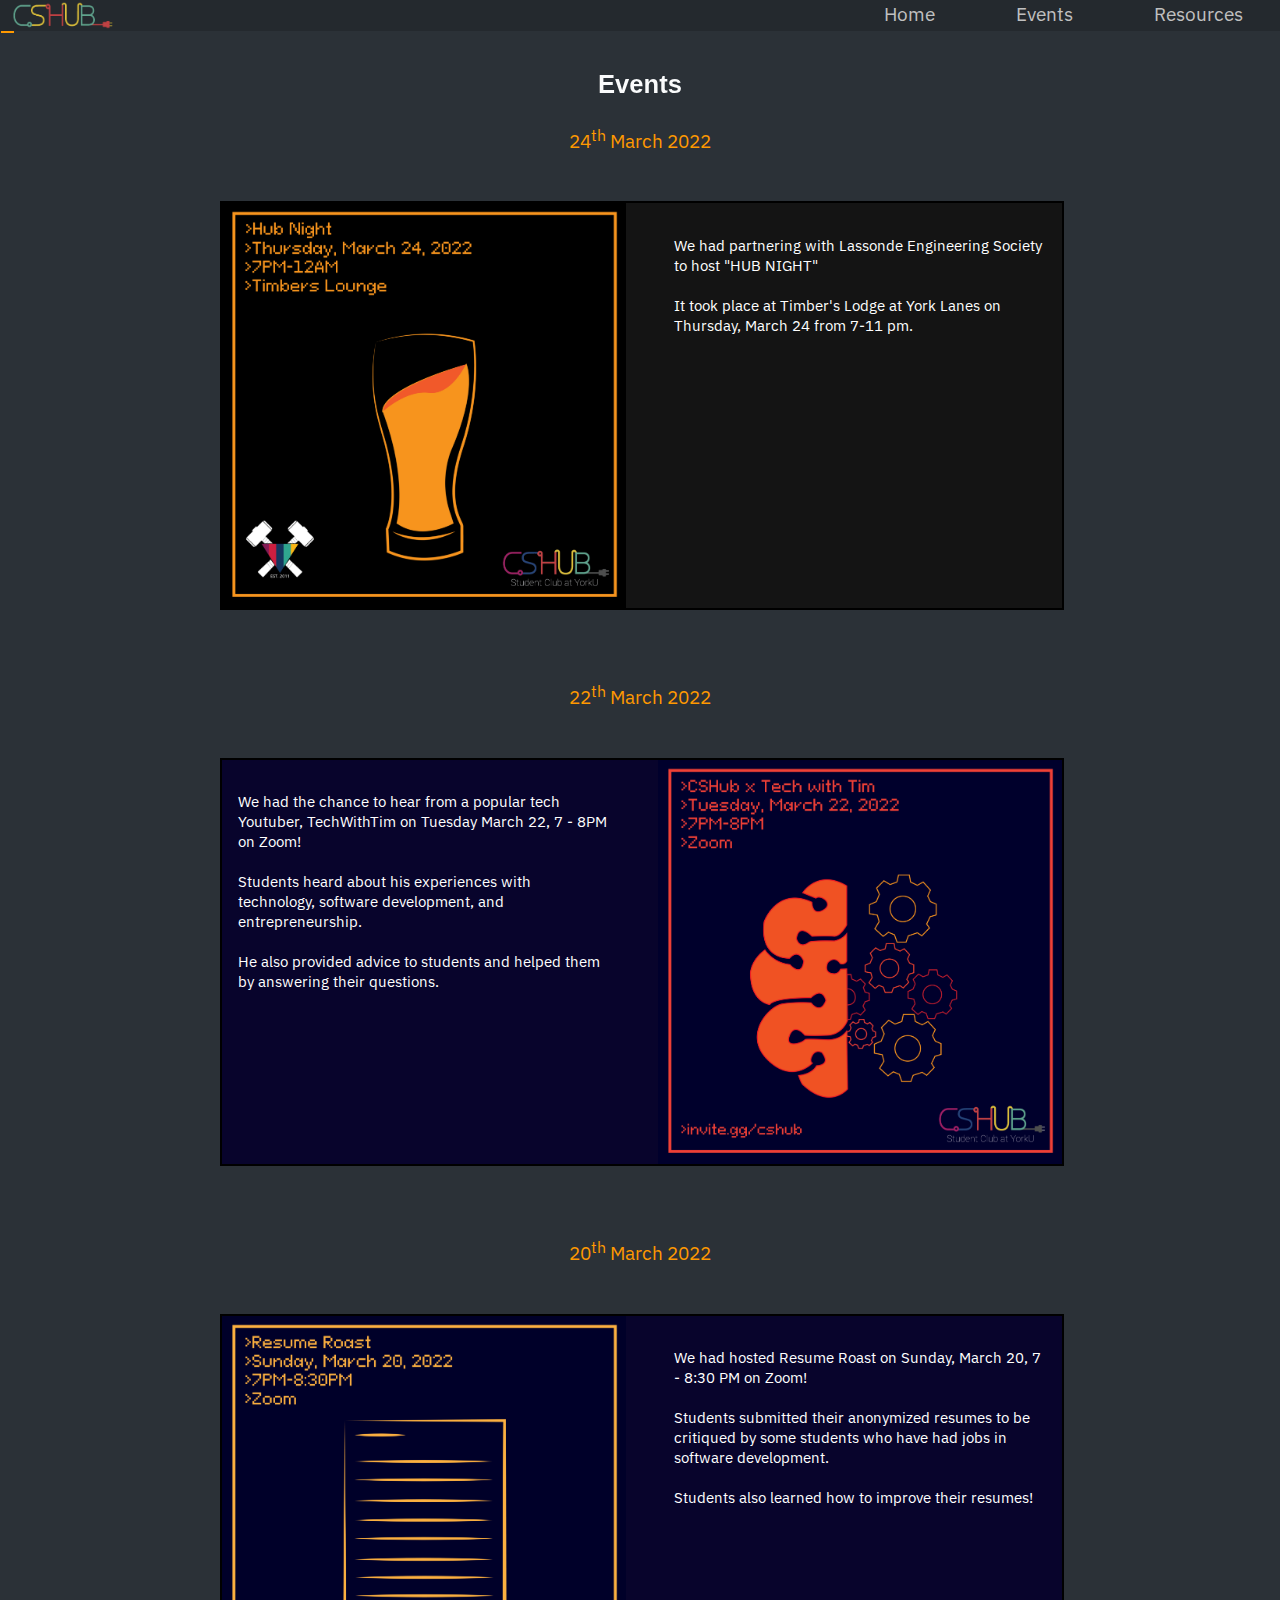
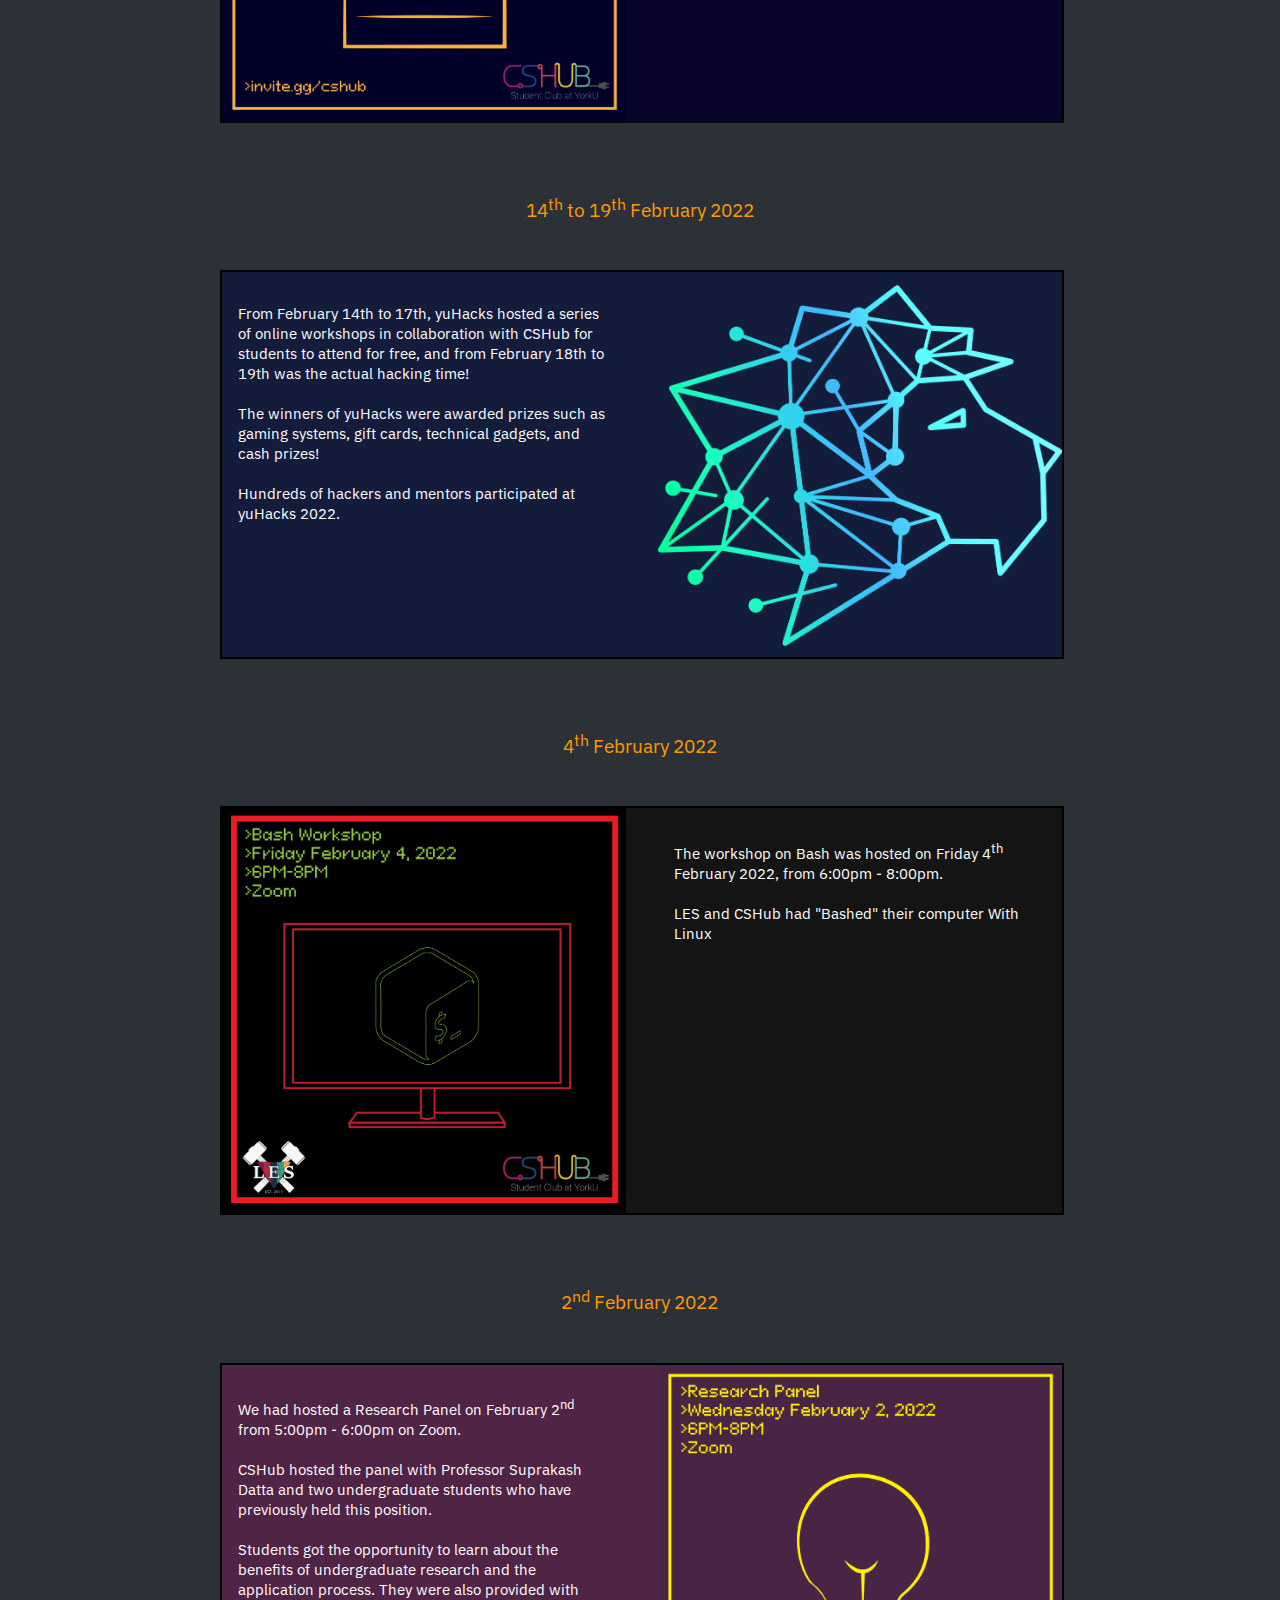
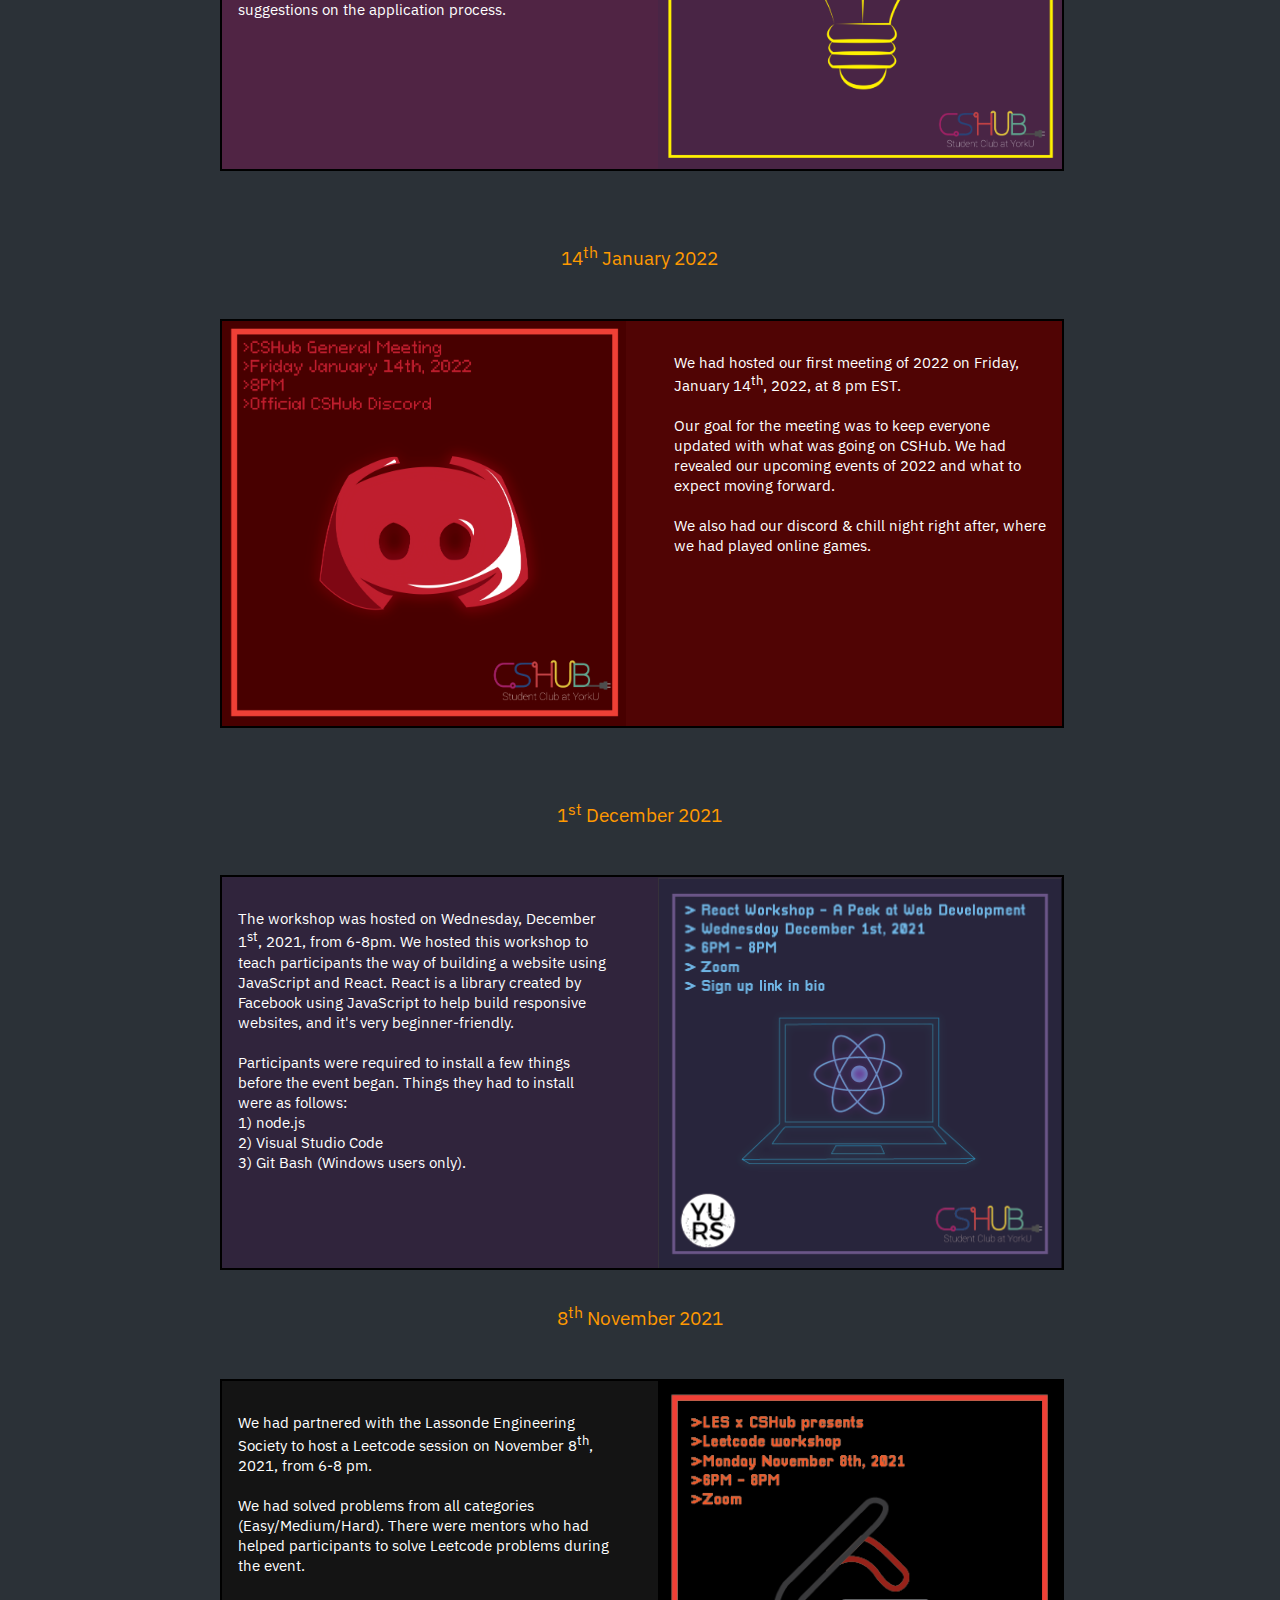
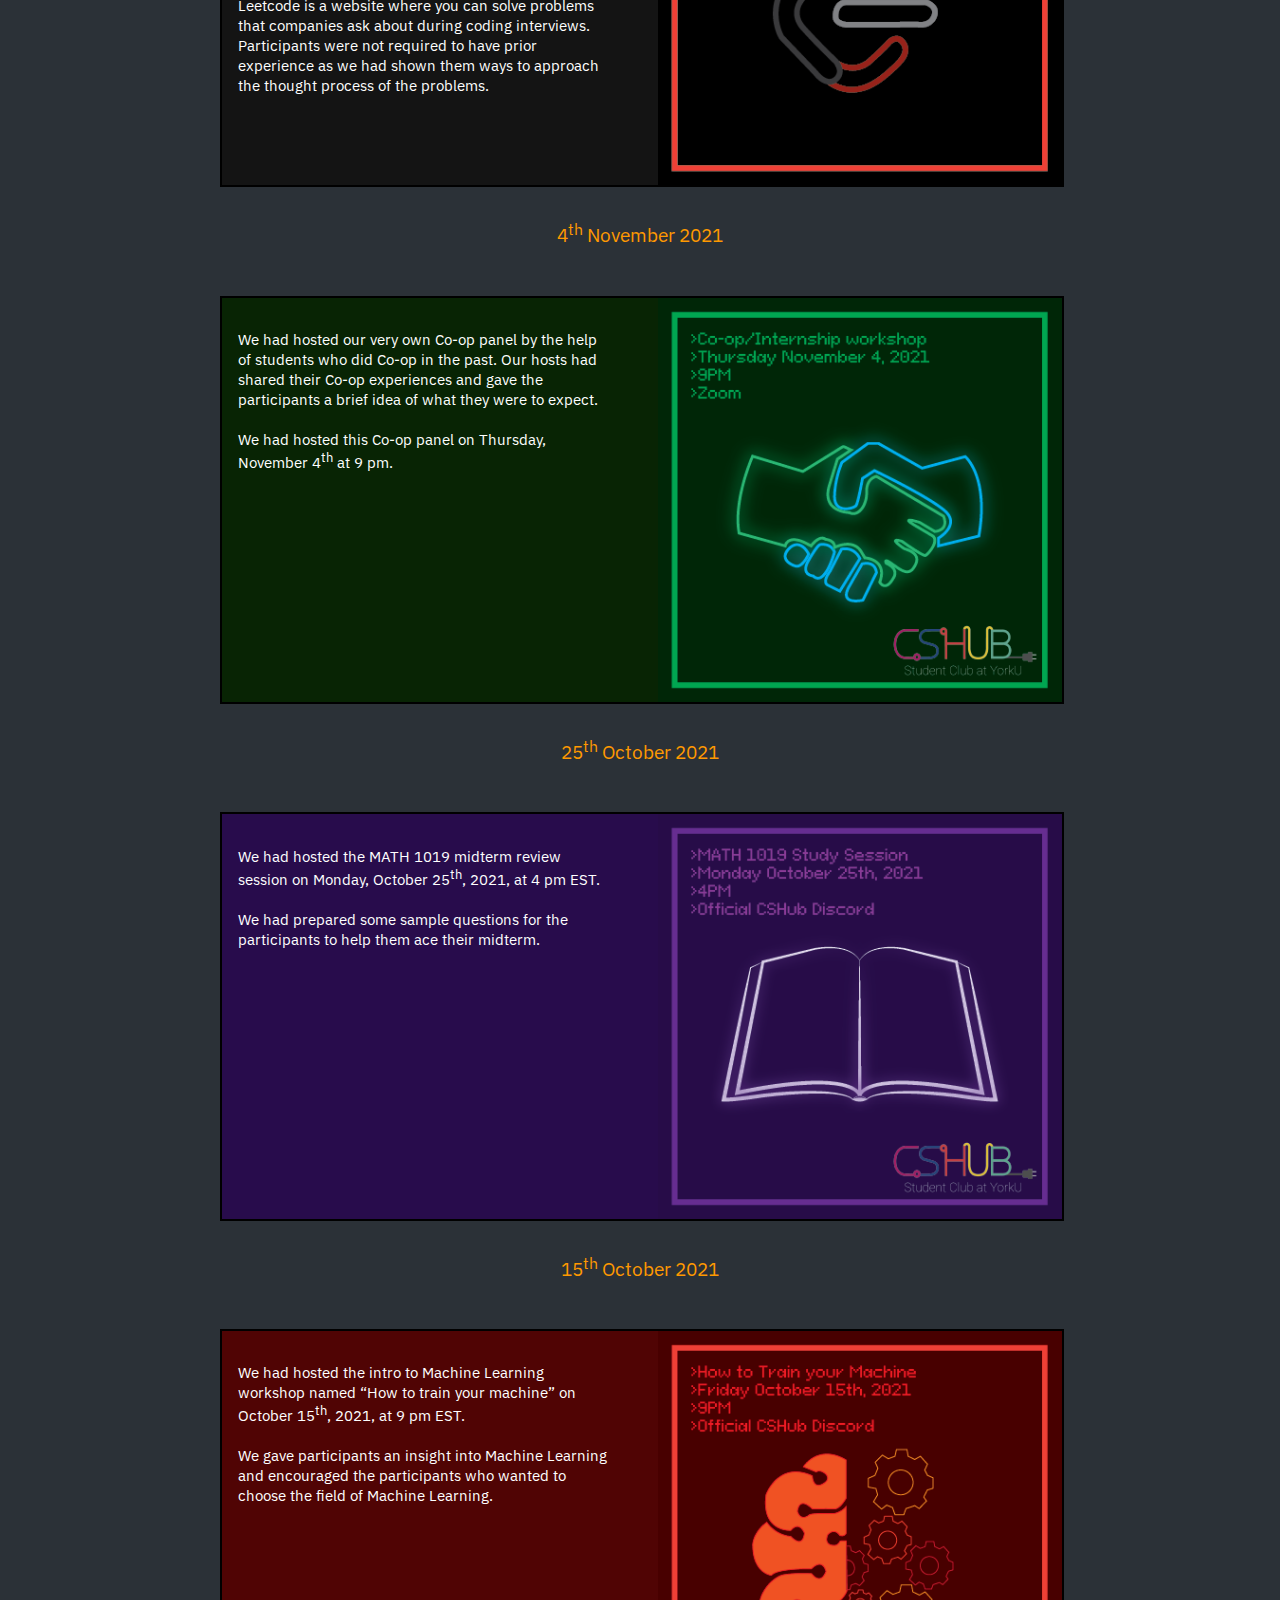
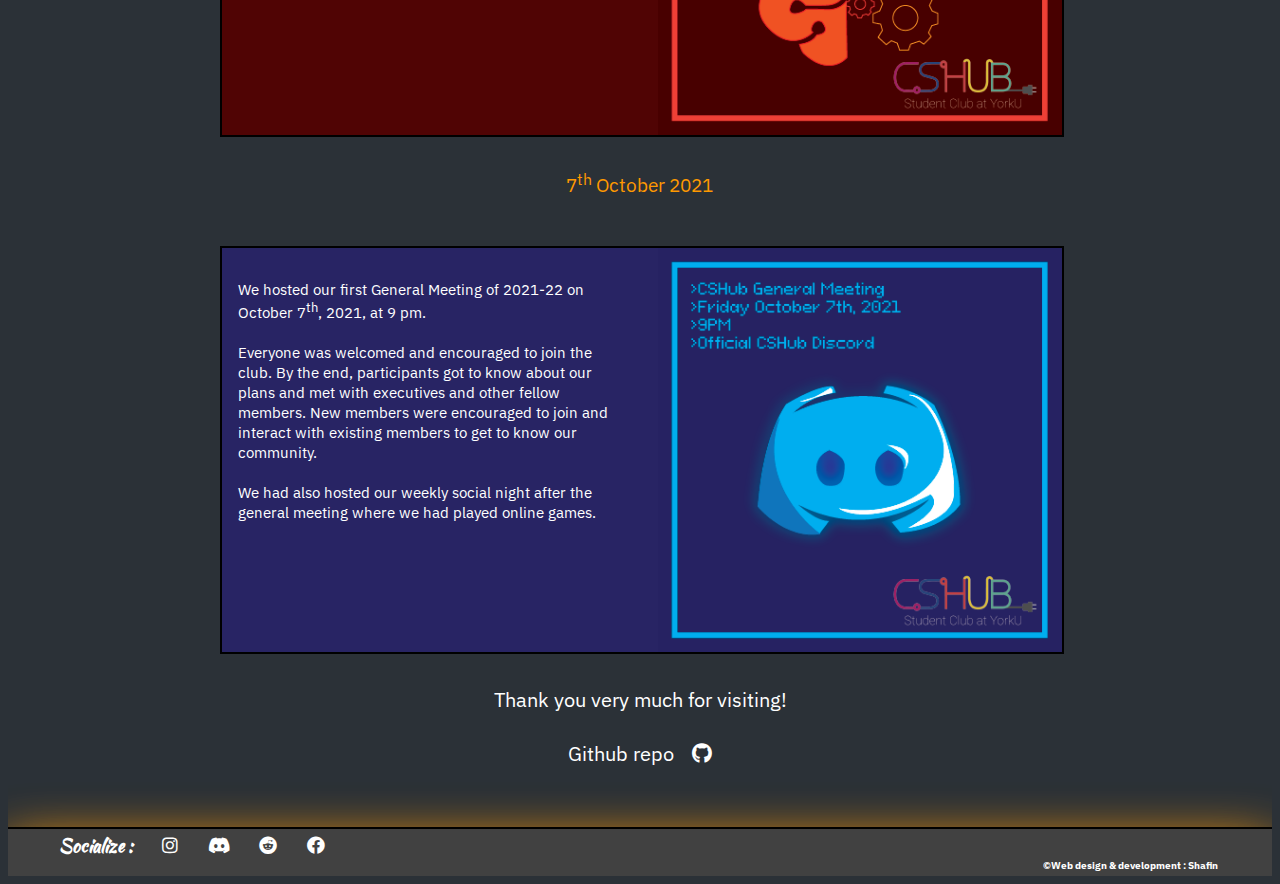
==== Events.html @ 66739ae5 "Event updates and major layout changes" ====
<!DOCTYPE html>
<html lang="en">
  <head>
    <meta charset="UTF-8" />
    <meta http-equiv="X-UA-Compatible" content="IE=edge" />
    <meta name="viewport" content="width=device-width, initial-scale=1.0" />
    <link rel="shortcut icon" type="image/x-icon" href="images/icon/favicon.ico" />
    <title>CSHub</title>

    <link
      href="https://cdnjs.cloudflare.com/ajax/libs/font-awesome/5.15.3/css/all.min.css"
      rel="stylesheet"
    />

    <link
      href="https://fonts.googleapis.com/css2?family=IBM+Plex+Sans&display=swap"
      rel="stylesheet"
    />
    <link rel="preconnect" href="https://fonts.googleapis.com" />
    <link rel="preconnect" href="https://fonts.gstatic.com" crossorigin />
    <link
      href="https://fonts.googleapis.com/css2?family=IBM+Plex+Sans&family=Kaushan+Script&display=swap"
      rel="stylesheet"
    />

    <link
    rel="stylesheet"
    type="text/css"
    href="Styles/Common.css"
    title="style"
  />
  
    <!-- <link rel="stylesheet" href="https://unpkg.com/aos@next/dist/aos.css" /> -->

  </head>
  <body>

    <!-- preloader -->
    <div class="spinner-wrapper">
      <div class="sk-chase">
        <div class="sk-chase-dot"></div>
        <div class="sk-chase-dot"></div>
        <div class="sk-chase-dot"></div>
        <div class="sk-chase-dot"></div>
        <div class="sk-chase-dot"></div>
        <div class="sk-chase-dot"></div>
      </div>
    </div>
    
    <!-- navbar -->
    <div class="navigation">

      <!-- nav logo -->
      <img
        class="Navbar__Link Navbar__Link-brand"
        src="images/icon/cshub.png"
        alt="icon"
        id="icon"
      />

      <div class="Navbar__Link Navbar__Link-toggle">
        <span id="tog"><i class="fas fa-bars"></i></span>
      </div>

      <nav class="Navbar__Items Navbar__Items--right">
        <a href="Home.html">Home</a>
        <a href="Events.html">Events</a>
        <a href="Resources.html">Resources</a>
      </nav>

      <div class="progress"></div>
    </div>

    <!-- Events -->
        <div class="container">
            <p class="contain_head"><b>Events</b></p>

            <p id="time">24<sup>th</sup> March 2022</p>

            <section class="card card-13" data-aos="fade-up-right">
              <img src="images/past/11.png" />
              <div class="details">
              <p> We had partnering with Lassonde Engineering Society to host "HUB NIGHT"</br></br>
                      
                It took place at Timber's Lodge at York Lanes on Thursday, March 24 from 7-11 pm.</br></br>
                    </p>
              </div>
          </section>
  
        </br>  

          <p id="time">22<sup>th</sup> March 2022</p>

            <section class="card card-12" data-aos="fade-up-right">
              <img src="images/past/10.png" />
              <div class="details">
              <p> We had the chance to hear from a popular tech Youtuber, TechWithTim on Tuesday March 22, 7 - 8PM on Zoom!</br></br>
                      
                Students heard about his experiences with technology, software development, and entrepreneurship. </br></br>

                He also provided advice to students and helped them by answering their questions.
                    </p>
              </div>
          </section>
  
        </br>  
          
          <p id="time">20<sup>th</sup> March 2022</p>

            <section class="card card-11" data-aos="fade-up-right">
              <img src="images/past/9.png" />
              <div class="details">
              <p>   We had hosted Resume Roast on Sunday, March 20, 7 - 8:30 PM on Zoom!</br></br>
                      
                Students submitted their anonymized resumes to be critiqued by some students who have had jobs in software development. </br></br>
                Students also learned how to improve their resumes!
                    </p>
              </div>
          </section>
  
        </br>  

            
          <p id="time">14<sup>th</sup> to 19<sup>th</sup> February 2022</p>

          <section class="card card-10" data-aos="fade-up-right">
            <img src="images/upcoming/2.png" />
            <div class="details">
            <p>
              From February 14th to 17th, yuHacks hosted a series of online workshops in collaboration with CSHub for students to attend for free, and from February 18th to 19th was the actual hacking time! </br></br>
                  
              The winners of yuHacks were awarded prizes such as gaming systems, gift cards, technical gadgets, and cash prizes! </br></br>
              
              Hundreds of hackers and mentors participated at yuHacks 2022.
                  </p>
            </div>
        </section>

      </br>

            <p id="time">4<sup>th</sup> February 2022</p>

            <section class="card card-9" data-aos="fade-up-left">
              <img src="images/upcoming/1.png" />
              <div class="details">
                <p>The workshop on Bash was hosted on Friday 4<sup>th</sup> February 2022, from 6:00pm - 8:00pm.</br></br>
                     LES and CSHub had "Bashed" their computer With Linux</br></br>
                      
                    </p>
              </div>
          </section>

        </br>

        <p id="time">2<sup>nd</sup> February 2022</p>

        <section class="card card-8" data-aos="fade-up-right">
          <img src="images/past/8.png" />
          <div class="details">
            <p>We had hosted a Research Panel on February 2<sup>nd</sup> from 5:00pm - 6:00pm on Zoom.</br> </br> 

                CSHub hosted the panel with Professor Suprakash Datta and two undergraduate students who have previously held this position.</br></br>
                
                Students got the opportunity to learn about the benefits of undergraduate research and the application process. They were also provided with suggestions on the application process.
                  
                </p>
          </div>
      </section>

    </br>

            <p id="time">14<sup>th</sup> January 2022</p>

            <section class="card card-7" data-aos="fade-up-left">
              <img src="images/past/7.png"/>
              <div class="details">
                  <p>We had hosted our first meeting of 2022 on Friday, January 14<sup>th</sup>, 2022, at 8 pm EST.</br> </br> 
                    Our goal for the meeting was to keep everyone updated with what was going on CSHub. We had revealed our upcoming events of 2022 and what to expect moving forward.</br></br> 
                    We also had our discord & chill night right after, where we had played online games.
                      </p>
              </div>
          </section>

        </br>

            <p id="time">1<sup>st</sup> December 2021</p>

            <section class="card card-6" data-aos="fade-up-right">
                <img src="images/past/6.png"/>
                <div class="details">
                    <p>The workshop was hosted on Wednesday, December 1<sup>st</sup>, 2021, from 6-8pm. We hosted this workshop to teach participants the way of building a website using JavaScript and React. React is a library created by Facebook using JavaScript to help build responsive websites, and it's very beginner-friendly.</br></br>

                      Participants were required to install a few things before the event began. Things they had to install were as follows:</br>
                        1) node.js</br>
                        2) Visual Studio Code</br>
                        3) Git Bash (Windows users only).
                        </p>
                </div>
            </section>

            <p id="time">8<sup>th</sup> November 2021</p>

        <section class="card card-5" data-aos="fade-up-left">
            <img src="images/past/5.png"/>
            <div class="details">
                <p>
                  We had partnered with the Lassonde Engineering Society to host a Leetcode session on November 8<sup>th</sup>, 2021, from 6-8 pm.</br></br>
                   We had solved problems from all categories (Easy/Medium/Hard). There were mentors who had helped participants to solve Leetcode problems during the event.</br></br>

                  Leetcode is a website where you can solve problems that companies ask about during coding interviews. Participants were not required to have prior experience as we had shown them ways to approach the thought process of the problems.
                 </p>
            </div>
        </section>

        <p id="time">4<sup>th</sup> November 2021</p>
    
        <section class="card card-4" data-aos="fade-up-right">
            <img src="images/past/4.png" />
            <div class="details">
                <p>We had hosted our very own Co-op panel by the help of students who did Co-op in the past. Our hosts had shared their Co-op experiences and gave the participants a brief idea of what they were to expect.</br></br>

                  We had hosted this Co-op panel on Thursday, November 4<sup>th</sup> at 9 pm.
                    
                  </p>
            </div>
        </section>

        <p id="time">25<sup>th</sup> October 2021</p>
    
        <section class="card card-3" data-aos="fade-up-left">
            <img src="images/past/3.png" />
            <div class="details">
                <p>We had hosted the MATH 1019 midterm review session on Monday, October 25<sup>th</sup>, 2021, at 4 pm EST.</br></br>
                  We had prepared some sample questions for the participants to help them ace their midterm.
                 </p>
            </div>
        </section>

        <p id="time">15<sup>th</sup> October 2021</p>
    
        <section class="card card-2" data-aos="fade-up-right">
            <img src="images/past/2.png" />
            <div class="details">
                <p>We had hosted the intro to Machine Learning workshop named “How to train your machine” on October 15<sup>th</sup>, 2021, at 9 pm EST.</br></br>

                  We gave participants an insight into Machine Learning and encouraged the participants who wanted to choose the field of Machine Learning.
                 </p>
            </div>
        </section>

        <p id="time">7<sup>th</sup> October 2021</p>

        <section class="card card-1" data-aos="fade-up-left">
          <img src="images/past/1.png" />
            <div class="details">
                <p> We hosted our first General Meeting of 2021-22 on October 7<sup>th</sup>, 2021, at 9 pm. </br></br>

                  Everyone was welcomed and encouraged to join the club. By the end, participants got to know about our plans and met with executives and other fellow members. New members were encouraged to join and interact with existing members to get to know our community.</br></br>
                    
                  We had also hosted our weekly social night after the general meeting where we had played online games.
                    
                 </p>
            </div>
        </section>
      </div>

  <p class="end">Thank you very much for visiting!</br></br>
    Github repo <a href="https://github.com/ShafinMahmudCS/redesignedCSHub"> <span id="git"> <i class="fab fa-github"> </i> </span> </a>
  </p>
</br></br>
</div>

    <footer>
      <ul>
        <li><b>Socialize :</b></li>
        <li>
          <a href="https://instagram.com/cshub_york?utm_medium=copy_link"
            ><span id="insta"><i class="fab fa-instagram"></i></span
          ></a>
        </li>
        <li>
          <a href="https://invite.gg/cshub"
            ><span id="discord"><i class="fab fa-discord"></i></span
          ></a>
        </li>
        <li>
          <a href="https://www.reddit.com/user/YorkCSHub/"
            ><span id="reddit"><i class="fab fa-reddit"></i></span
          ></a>
        </li>
        <li>
          <a href="https://www.facebook.com/thecshub/"
            ><span id="facebook"><i class="fab fa-facebook"></i></span
          ></a>
        </li>
        <br />
        <li id="dsn"><b>&copy;Web design & development : Shafin</b></li>
      </ul>
    </footer>

    <script src="https://ajax.googleapis.com/ajax/libs/jquery/3.5.1/jquery.min.js"></script>

    <script src="Script/Common.js"></script>

  </body>
</html>
---- Styles/Common.css ----
/*Body design and animations*/
body {
  background: #2b3137;
  font-family: "IBM Plex Sans", sans-serif;
  justify-content: center;
  margin-top: 3.5%;
  background-size: 200%;
  scrollbar-width: none;
  overflow: scroll;
  overflow-x: hidden;
}

/* hr */
.separate {
  border-top: 2px solid #ff9900;
}

/*default p*/
p {
  color: #c0c0c0;
  font-size: 1.5vw;
}

/*Removed Scrollbar*/
body::-webkit-scrollbar {
  display: none;
}

html {
  overflow: scroll;
}

/*Pre-loader*/
.sk-chase {
  width: 40px;
  height: 40px;
  position: absolute;
  top: 48%;
  left: 48%;
  animation: sk-chase 2.5s infinite linear both;
}

.sk-chase-dot {
  width: 100%;
  height: 100%;
  position: absolute;
  left: 0;
  top: 0;
  animation: sk-chase-dot 2s infinite ease-in-out both;
}

.sk-chase-dot:before {
  content: "";
  display: block;
  width: 25%;
  height: 25%;
  background-color: #fff;
  border-radius: 100%;
  animation: sk-chase-dot-before 2s infinite ease-in-out both;
}

.sk-chase-dot:nth-child(1) {
  animation-delay: -1.1s;
}
.sk-chase-dot:nth-child(2) {
  animation-delay: -1s;
}
.sk-chase-dot:nth-child(3) {
  animation-delay: -0.9s;
}
.sk-chase-dot:nth-child(4) {
  animation-delay: -0.8s;
}
.sk-chase-dot:nth-child(5) {
  animation-delay: -0.7s;
}
.sk-chase-dot:nth-child(6) {
  animation-delay: -0.6s;
}
.sk-chase-dot:nth-child(1):before {
  animation-delay: -1.1s;
}
.sk-chase-dot:nth-child(2):before {
  animation-delay: -1s;
}
.sk-chase-dot:nth-child(3):before {
  animation-delay: -0.9s;
}
.sk-chase-dot:nth-child(4):before {
  animation-delay: -0.8s;
}
.sk-chase-dot:nth-child(5):before {
  animation-delay: -0.7s;
}
.sk-chase-dot:nth-child(6):before {
  animation-delay: -0.6s;
}

@keyframes sk-chase {
  100% {
    transform: rotate(360deg);
  }
}

@keyframes sk-chase-dot {
  80%,
  100% {
    transform: rotate(360deg);
  }
}

@keyframes sk-chase-dot-before {
  50% {
    transform: scale(0.4);
  }
  100%,
  0% {
    transform: scale(1);
  }
}

.spinner-wrapper {
  position: fixed;
  top: 0;
  left: 0;
  right: 0;
  bottom: 0;
  background-color: #2b3137;
  z-index: 999999;
}

/*navigation*/

.navigation {
  background: #24292e;
  position: fixed;
  left: 0;
  top: 0;
  width: 100%;
  padding: 0.1% 0.1% 0.1% 0.1%;
  text-align: right;
  overflow: hidden;
  z-index: 1;
}

#icon {
  width: 8%;
  height: 8%;
  padding-left: 10px;
  float: left;
  margin: 0 auto;
}

.Navbar__Link-toggle {
  display: none;
}

#tog {
  font-size: 3vw;
  color: white;
}

.navigation a:hover {
  text-decoration: none;
  background: rgba(255, 255, 255, 0.849);
  color: rgb(0, 0, 0);
}

/*Used in JavaScript to change Navbar during auto scroll*/

.scroll {
  background-color: rgba(255, 255, 255, 0.849);
  color: rgb(0, 0, 0);
  position: fixed;
  left: 0;
  top: 0;
  width: 100%;
  padding: 0.1% 0.1% 0.1% 0.1%;
  text-align: right;
  z-index: 1;
  overflow: hidden;
}

.navigation a,
.scroll a {
  padding: 3% 3%;
  text-align: left;
  text-decoration: none;
  font-size: 1.5vw;
}

.navigation a {
  color: #c0c0c0;
}

.scroll a {
  color: #414141;
}

.navigation a:hover {
  text-decoration: none;
  background: #414141;
  color: #ffffff;
}

.progress {
  position: fixed;
  top: 50;
  height: 0.3%;
  background-color: #ff9900;
  transition: all linear 0.1s;
  min-width: 1%;
  z-index: 1;
  margin-top: 0.35%;
}

#mainContainer1,
#mainContainer2 {
  margin-left: 9%;
  margin-right: 9%;
}

/* gif */
#gif {
  display: flex;
  flex-direction: row;
  align-items: center;
  justify-content: space-evenly;
}

#gif :nth-child(1) {
  width: 20%;
}

#gif :nth-child(2) {
  width: 27%;
}

#gif :nth-child(3) {
  width: 35%;
}

/*EAT SLEEP CODE*/

@import url("https://fonts.googleapis.com/css?family=Raleway:900&display=swap");

#container {
  filter: url(#threshold) blur(0.6px);
  margin-top: 2.5%;
  margin-bottom: 5%;
}

#text1,
#text2 {
  position: absolute;
  width: 100%;
  display: block;
  font-family: "Raleway", sans-serif;
  font-size: 2vw;
  color: #ff9900;
  text-align: center;

  user-select: none;
}

svg {
  display: none;
}

/* mainHeader */
.mainHeader {
  display: flex;
  flex-direction: row;
  justify-content: center;
  align-items: center;
}

.mainHeader div:nth-child(2) {
  width: 180%;
}

#headingLogo {
  width: 70%;
  height: 70%;
  display: flex;
  padding: 0%;
  margin: 0%;
}

/*quotes*/
.quote {
  color: #c0c0c0;
  font-style: italic;
  padding-left: 2%;
}

/* Other information */
#info {
  border-radius: 2%;
  border-top: 3px solid #ff9900;
  margin: 10px 100px 10px 100px;
  display: flex;
  justify-content: center;
}

#about {
  display: flex;
  box-sizing: border-box;
  margin-left: 5%;
}

.content {
  color: #c0c0c0;
  margin-right: 5%;
  margin-top: 2%;
}

.contain_head {
  text-align: center;
  font-size: 2vw;
  background: #fafbfc;
  -webkit-background-clip: text;
  -webkit-text-fill-color: transparent;
  font-family: "Poppins", sans-serif;
}

#aside {
  display: flex;
  flex-direction: column;
}

#aboutImg {
  width: 90%;
  height: 36.5%;
  margin-top: 15%;
}

figcaption {
  font-size: 1.5vw;
  margin-left: 8%;
  color: white;
}

.contact {
  width: 90%;
  background: #414141;
  border-radius: 30px;
  margin-top: 10%;
}

.contact p {
  padding: 3% 3% 3% 7%;
}

.execContent {
  text-align: center;
  padding-bottom: 5%;
}

.mySlides img {
  width: 60%;
  height: 60%;
  margin-bottom: 3.1%;
}

#discordInvite {
  display: flex;
  background-color: #414141;
  padding: 0.1%;
  border: 2px solid #414141;
  border-radius: 40px;
  justify-content: space-evenly;
  margin: 30px 130px 30px 130px;
  align-items: center;
}

#highlight {
  color: white;
  text-decoration: none;
}

#discordHi {
  width: 6%;
}

#discordLogo {
  width: 7%;
}

/* Fading animation */
.fade {
  animation-name: fade;
  animation-duration: 1.2s;
}

@keyframes fade {
  from {
    opacity: 0.8;
  }
  to {
    opacity: 1;
  }
}

/*slideshow buttons*/

.slidebutton {
  text-align: center;
}

.left,
.right {
  position: inherit;
  font-size: 200%;
  color: rgb(255, 255, 255);
  background-color: rgb(106, 106, 107);
  box-shadow: 3px 3px 3px 3px #222121c9;
}

.left {
  margin-right: 10%;
}

.right {
  margin-left: 10%;
}

.left:hover {
  color: rgb(101, 172, 172);
}

.right:hover {
  color: rgb(101, 172, 172);
}

.next {
  display: flex;
  align-items: center;
  justify-content: center;
}

.next img {
  width: 60%;
  height: 60%;
}

/*container*/

.container {
  max-width: 70%;
  margin: 0 auto;
  padding: 0 1rem;
}

#time {
  text-align: center;
  color: #ff9900;
}

/*card*/

.card {
  display: grid;
  grid-template-columns: repeat(2, 1fr);
  grid-gap: 2rem;
  background: #ffffff;
  margin-top: 3rem;
  margin-bottom: 2rem;
  border: 2px solid #000;
  height: 25%;
  width: 95%;
  margin-left: 2.5%;
  margin-right: 2.5%;
}

.card p {
  color: white;
}

.card-13 {
  background-color: rgb(20, 20, 20);
}

.card-12 {
  background-color: #08042c;
}

.card-11 {
  background-color: #08042c;
}

.card-10 {
  background-color: #141c3c;
}

.card-9 {
  background-color: rgb(20, 20, 20);
}

.card-8 {
  background-color: #502444;
}

.card-7 {
  background-color: #500404;
}

.card-6 {
  background-color: #30243c;
}

.card-5 {
  background-color: rgb(20, 20, 20);
}

.card-4 {
  background-color: #082404;
}

.card-3 {
  background-color: #280c4c;
}

.card-2 {
  background-color: #500404;
}

.card-1 {
  background-color: #282464;
}

.card img {
  width: 100%;
  height: 100%;
}

.card > div {
  padding: 1rem;
}

.card:nth-child(even) img {
  order: 2;
}

.details {
  margin-bottom: 2.5%;
}

.details p {
  font-size: 1.2vw;
}

#resource {
  width: 100%;
}

.title {
  text-align: center;
  color: #ff9900;
}

.titleLink {
  text-decoration: none;
  color: #ff9900;
}

.resourcePara {
  text-align: center;
}

.resourceLink {
  text-decoration: none;
  color: white;
}

.text {
  color: #c0c0c0;
  text-align: center;
}

#w3schools {
  text-decoration: none;
  color: #005f3b;
  background-color: #c0c0c0;
  border-radius: 10px;
  padding: 0.4%;
}

#codingBat {
  text-decoration: none;
  color: #7a208c;
  background-color: #c0c0c0;
  border-radius: 10px;
  padding: 0.4%;
}

#speechify {
  text-decoration: none;
  color: #2434fc;
  background-color: #c0c0c0;
  border-radius: 10px;
  padding: 0.4%;
}

.end {
  font-size: 1.6vw;
  color: white;
  text-align: center;
}

/*footer*/

footer {
  background: #414141;
  font-family: "Kaushan Script", cursive;
  color: #ffffff;
  border-top: 2px solid black;
  width: 100%;
  box-shadow: 0 25px 58px #ff9900, 0 25px 55px #ff9900;
}

ul {
  margin: 0 auto;
  padding: 0.3% 0.3% 1.3% 0%;
  margin-left: 3%;
  margin-right: 3%;
}

li {
  display: inline-block;
  list-style: none;
  font-size: 1.4vw;
  padding-left: 1vw;
  padding-right: 1vw;
}

#dsn {
  font-size: 0.8vw;
  float: right;
  font-family: "IBM Plex Sans", sans-serif;
}

/*Social media*/

footer i:hover {
  transform: scale(1.4);
}

#facebook,
#reddit,
#discord,
#insta,
#git {
  color: #ffffff;
}

#git {
  padding-left: 1%;
}

#git i:hover {
  transform: scale(1.4);
}
/*Responsive*/

@media screen and (max-width: 708px) {
  body {
    margin-top: 9%;
  }

  /* navigation */
  .navigation,
  .scroll {
    background: #24292e;
  }

  #tog {
    font-size: 5vw;
  }

  #icon {
    width: 28%;
    height: 28%;
  }

  .Navbar__Items {
    flex-direction: column;
    display: none;
  }

  .Navbar__ToggleShow {
    display: flex;
  }

  .Navbar__Link-toggle {
    margin-right: 3%;
    display: initial;
    cursor: pointer;
  }

  .navigation a,
  .scroll a {
    font-size: 3vw;
    padding: 1% 3% 3% 15%;
  }

  .navigation a:hover {
    color: white;
    background: #24292e;
    margin-right: 55%;
  }

  .scroll a:hover {
    color: white;
    background: #24292e;
  }

  .progress {
    height: 0.25%;
    margin-top: 0.55%;
  }

  #mainContainer1,
  #mainContainer2 {
    margin-left: 1%;
    margin-right: 1%;
  }

  /* gif */
  #gif {
    flex-wrap: wrap;
  }

  #gif :nth-child(1) {
    width: 36.5%;
    margin-top: 3%;
  }
  #gif :nth-child(2) {
    width: 50%;
    margin-top: 3%;
  }

  #gif :nth-child(3) {
    width: 85%;
    margin-top: 3%;
  }

  /*EAT SLEEP*/
  #container {
    margin-top: 3%;
    margin-bottom: 7%;
  }

  #container span {
    font-size: 4.5vw;
  }

  /*MainHeader*/
  #headingLogo {
    width: 90%;
  }

  figcaption {
    font-size: 2.5vw;
    margin-left: 10%;
  }

  .quote {
    width: 100%;
    margin-right: 3%;
  }

  /*Other informations*/
  #info {
    margin: 10px;
  }

  #discordInvite {
    margin: 10px;
    border-radius: 20px;
  }

  #discordHi {
    width: 15%;
  }

  #discordLogo {
    width: 17%;
  }

  /*about*/
  #about {
    flex-direction: column;
  }

  #aboutImg {
    display: none;
  }

  .contact {
    margin-top: 4%;
    margin-bottom: 4%;
    background-color: #414141;
    box-shadow: none;
    border: none;
  }

  .contact p {
    color: #c0c0c0;
  }

  /*execs*/
  .mySlides img,
  .next img {
    width: 100%;
    height: 100%;
  }

  .left,
  .right {
    font-size: 100%;
  }

  /*Events*/

  .container {
    margin: 0 auto;
    padding: 0 auto;
    max-width: 500px;
    font-size: 3vw;
  }

  .card {
    display: block;
    width: 90%;
    margin-left: 5%;
    margin-right: 5%;
    height: 70%;
  }

  .card img {
    width: 100%;
    height: 100%;
  }

  .contain_head {
    font-size: 6vw;
  }

  p,
  .details p {
    font-size: 3.5vw;
  }

  /*footer*/
  ul {
    padding: 0.5% 0.5% 4% 0.5%;
  }

  li {
    font-size: 4vw;
  }

  #dsn {
    font-size: 2vw;
  }

  footer {
    background: #414141;
    border-top: 1px solid black;
    margin: 0;
    padding: 0;
  }

  .end {
    font-size: 3vw;
  }
}

@media screen and (max-width: 300px) {
  body {
    margin-top: 9%;
  }

  p {
    font-size: 4.4vw;
  }
}
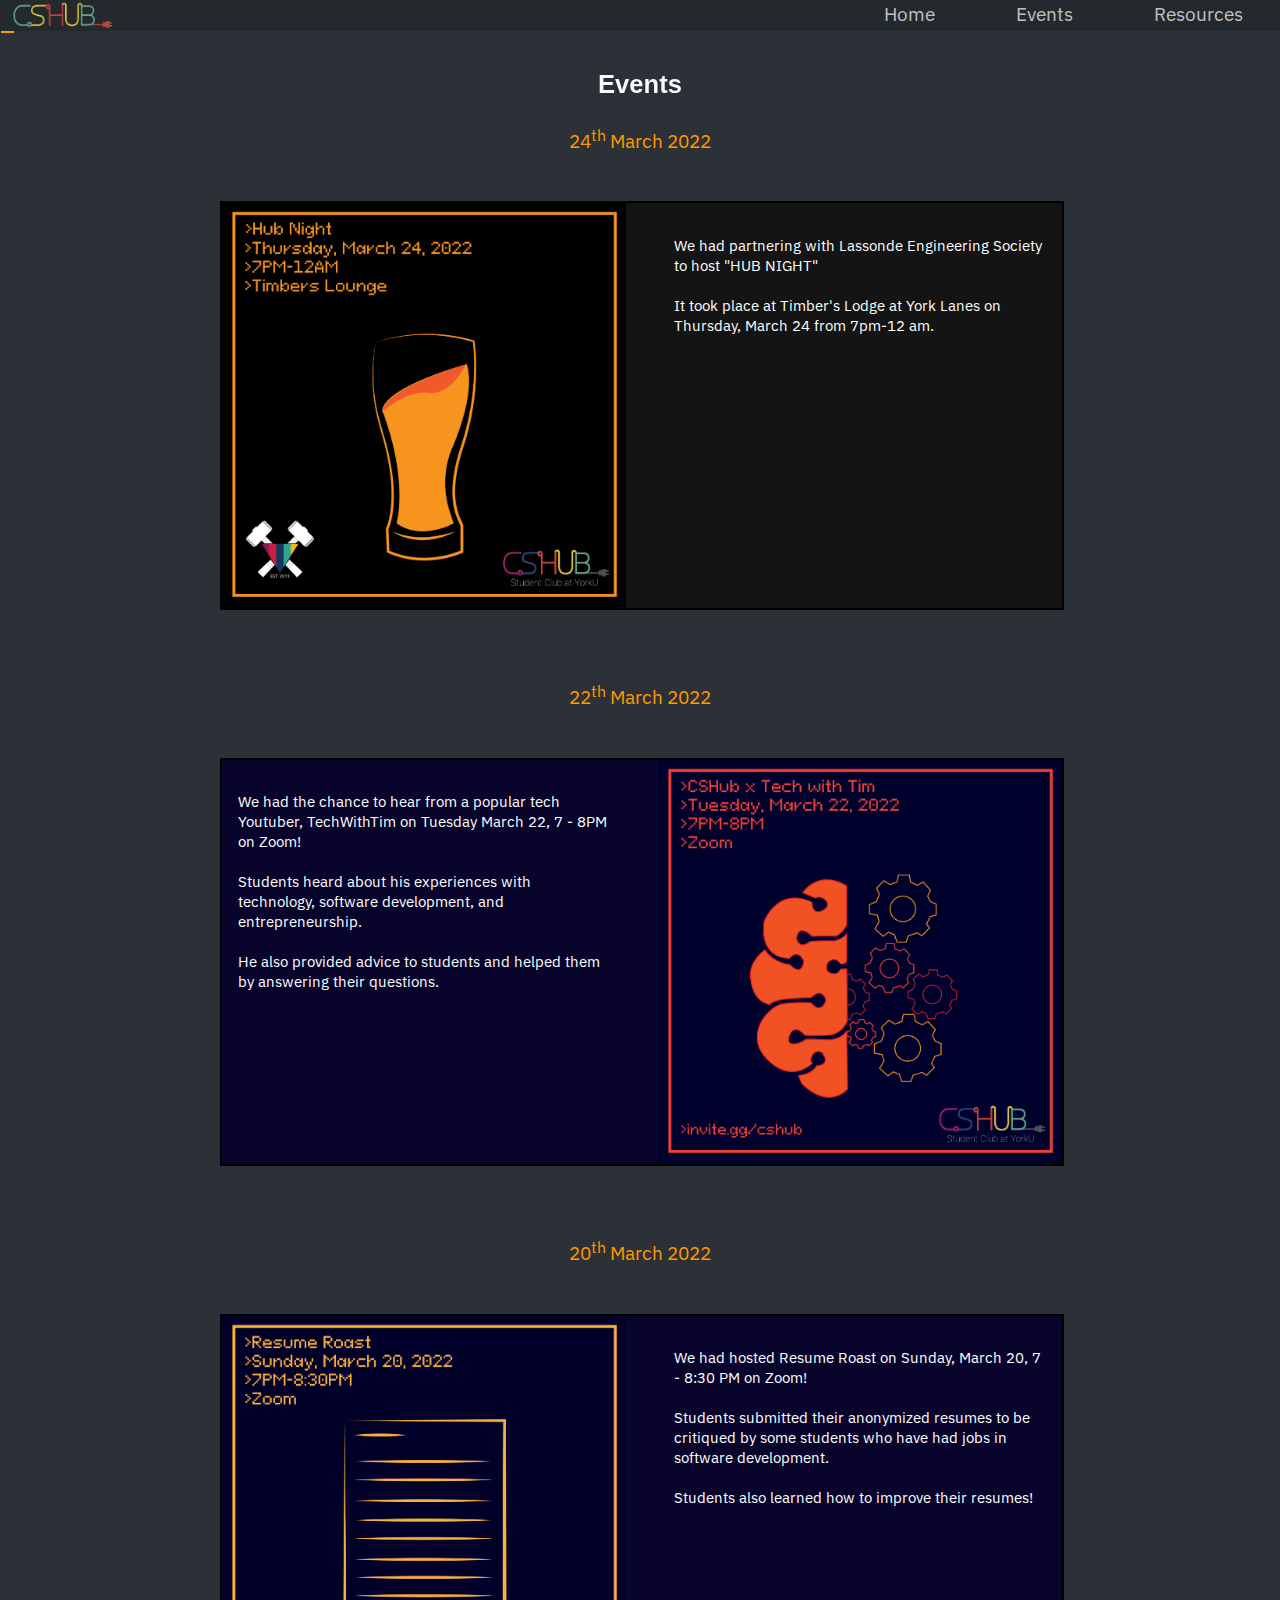
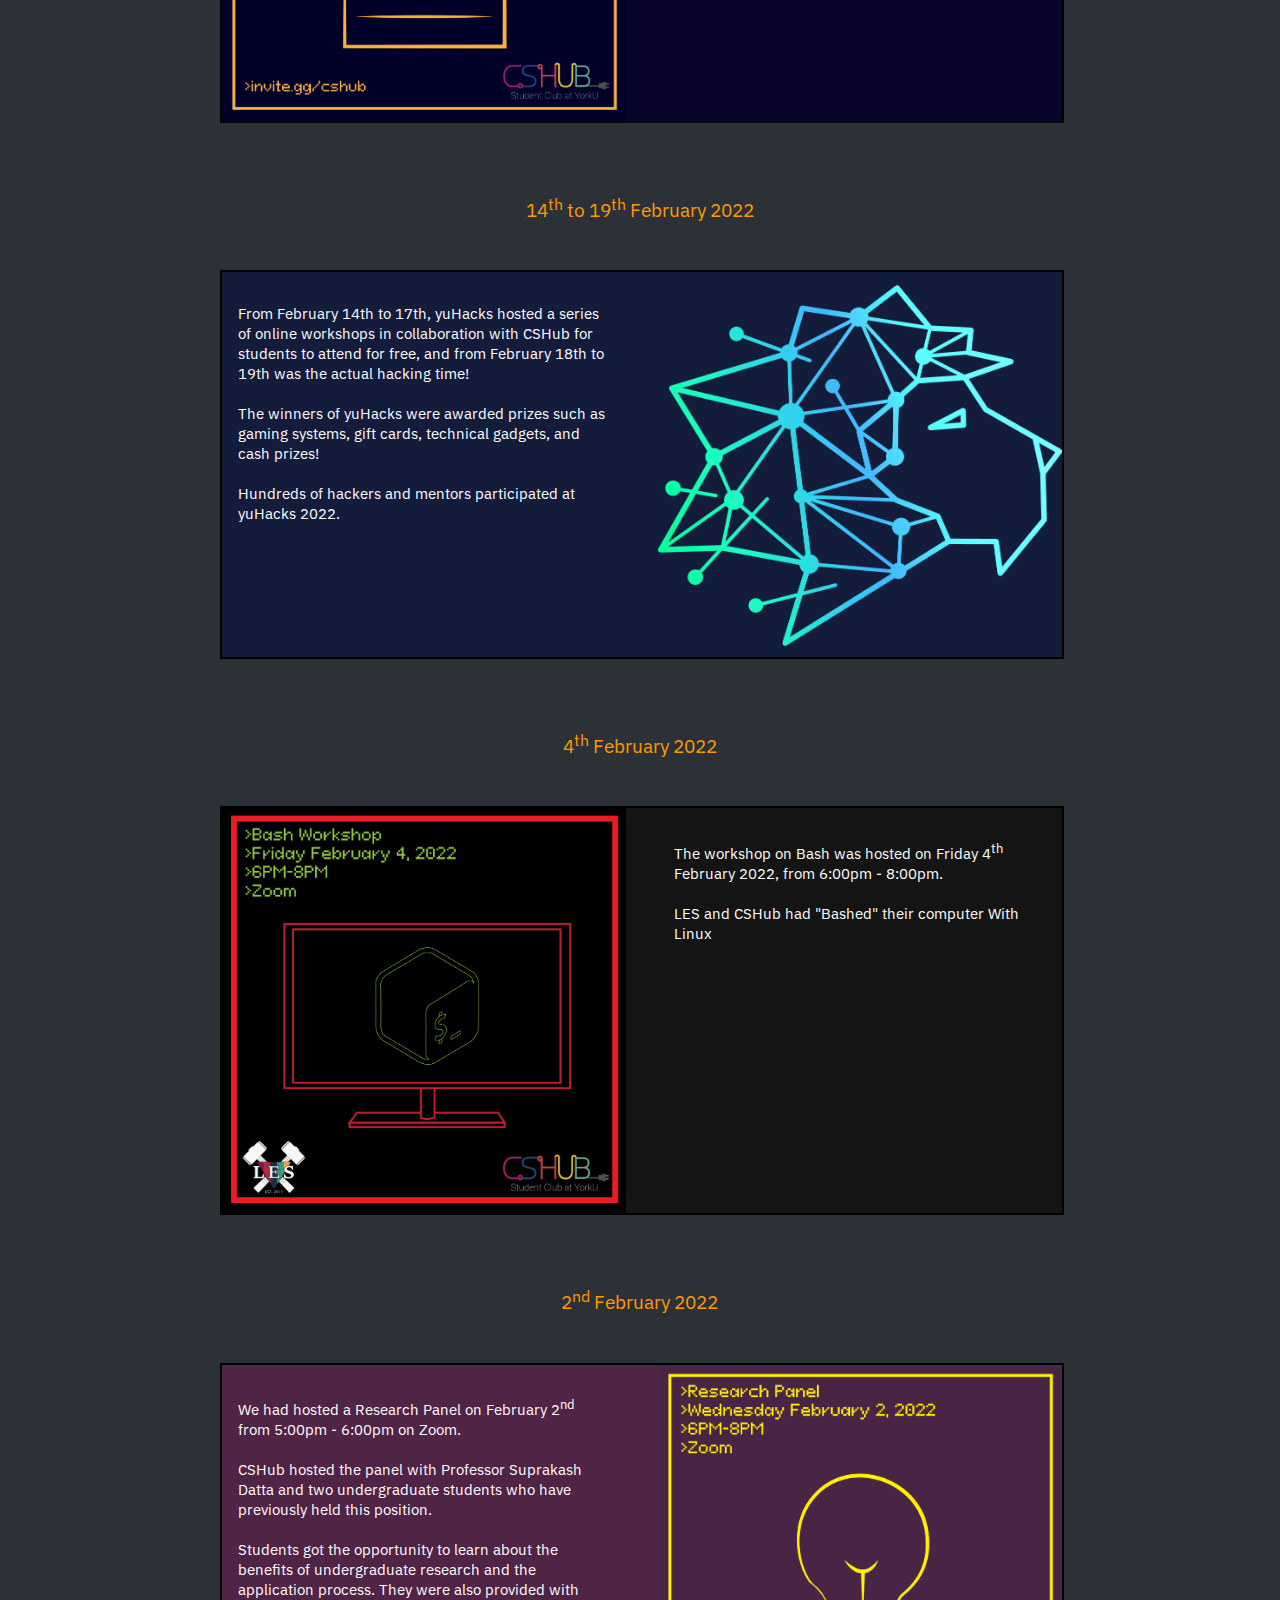
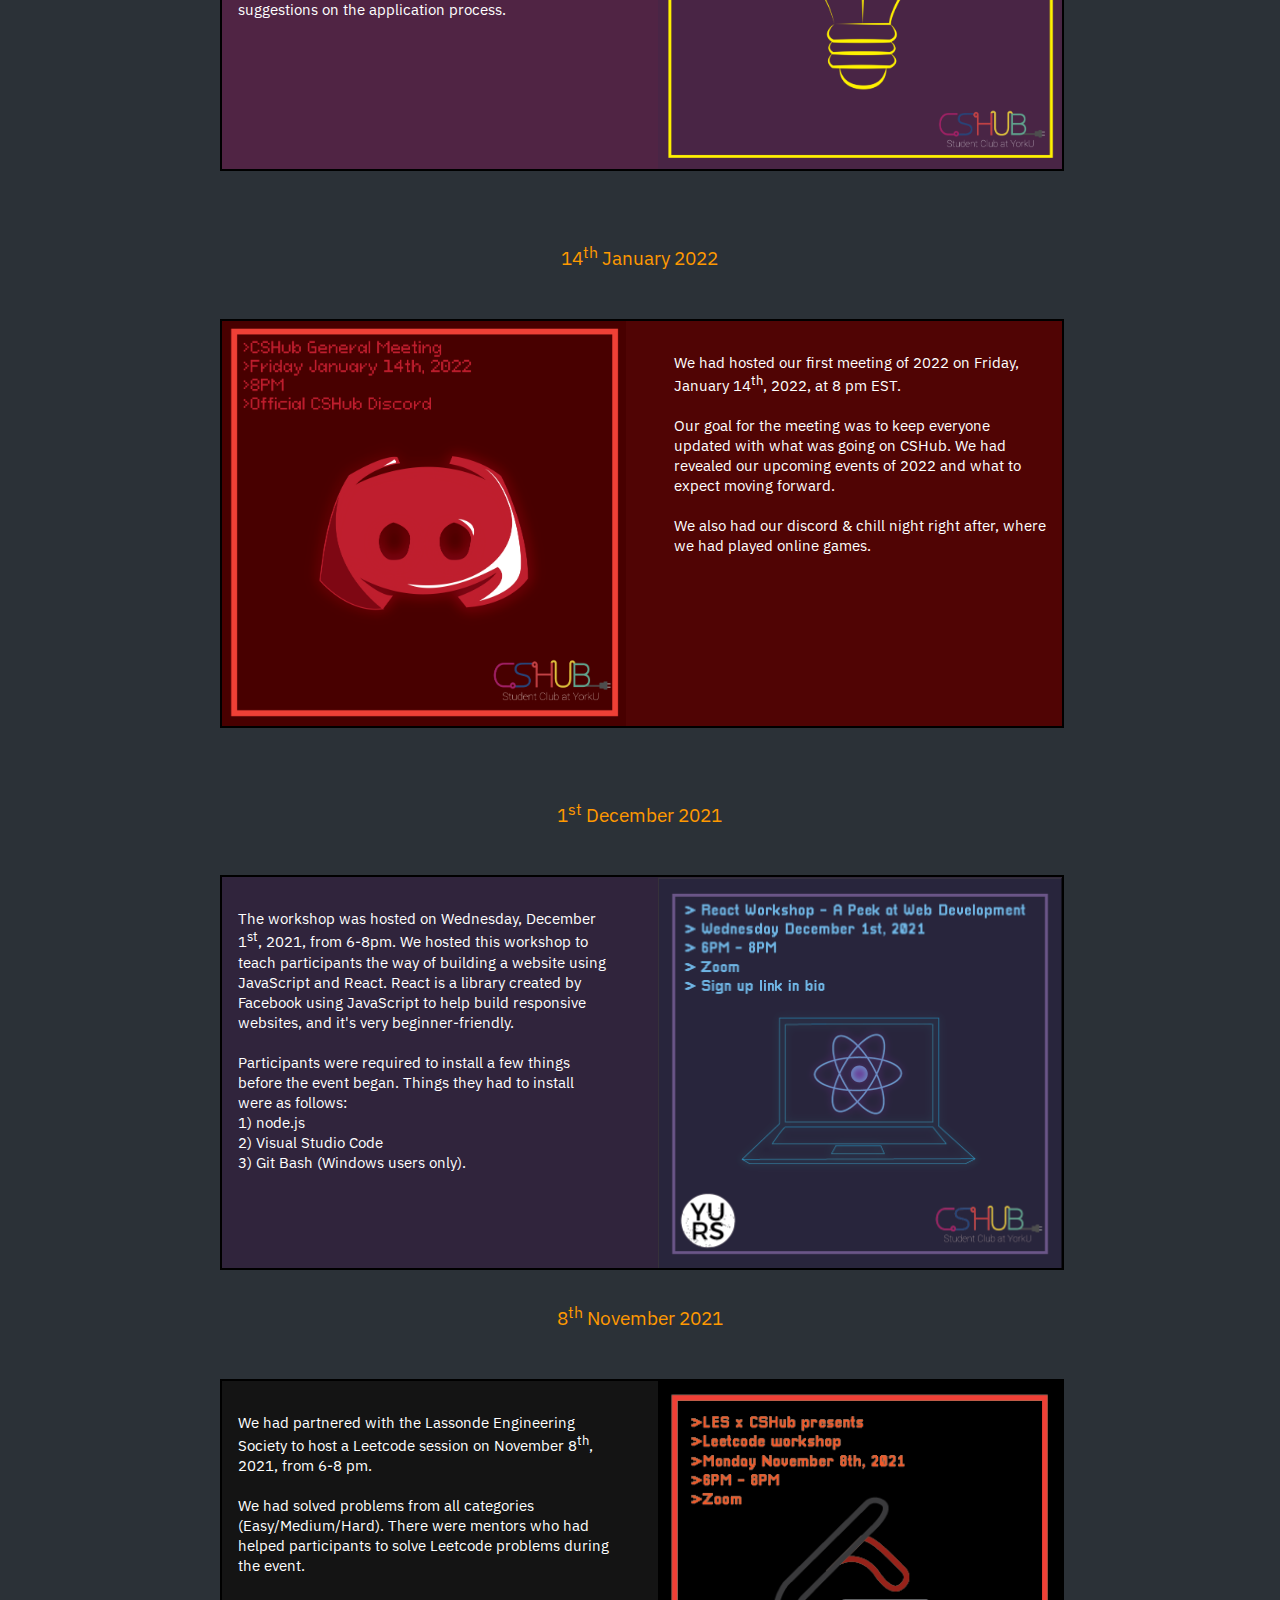
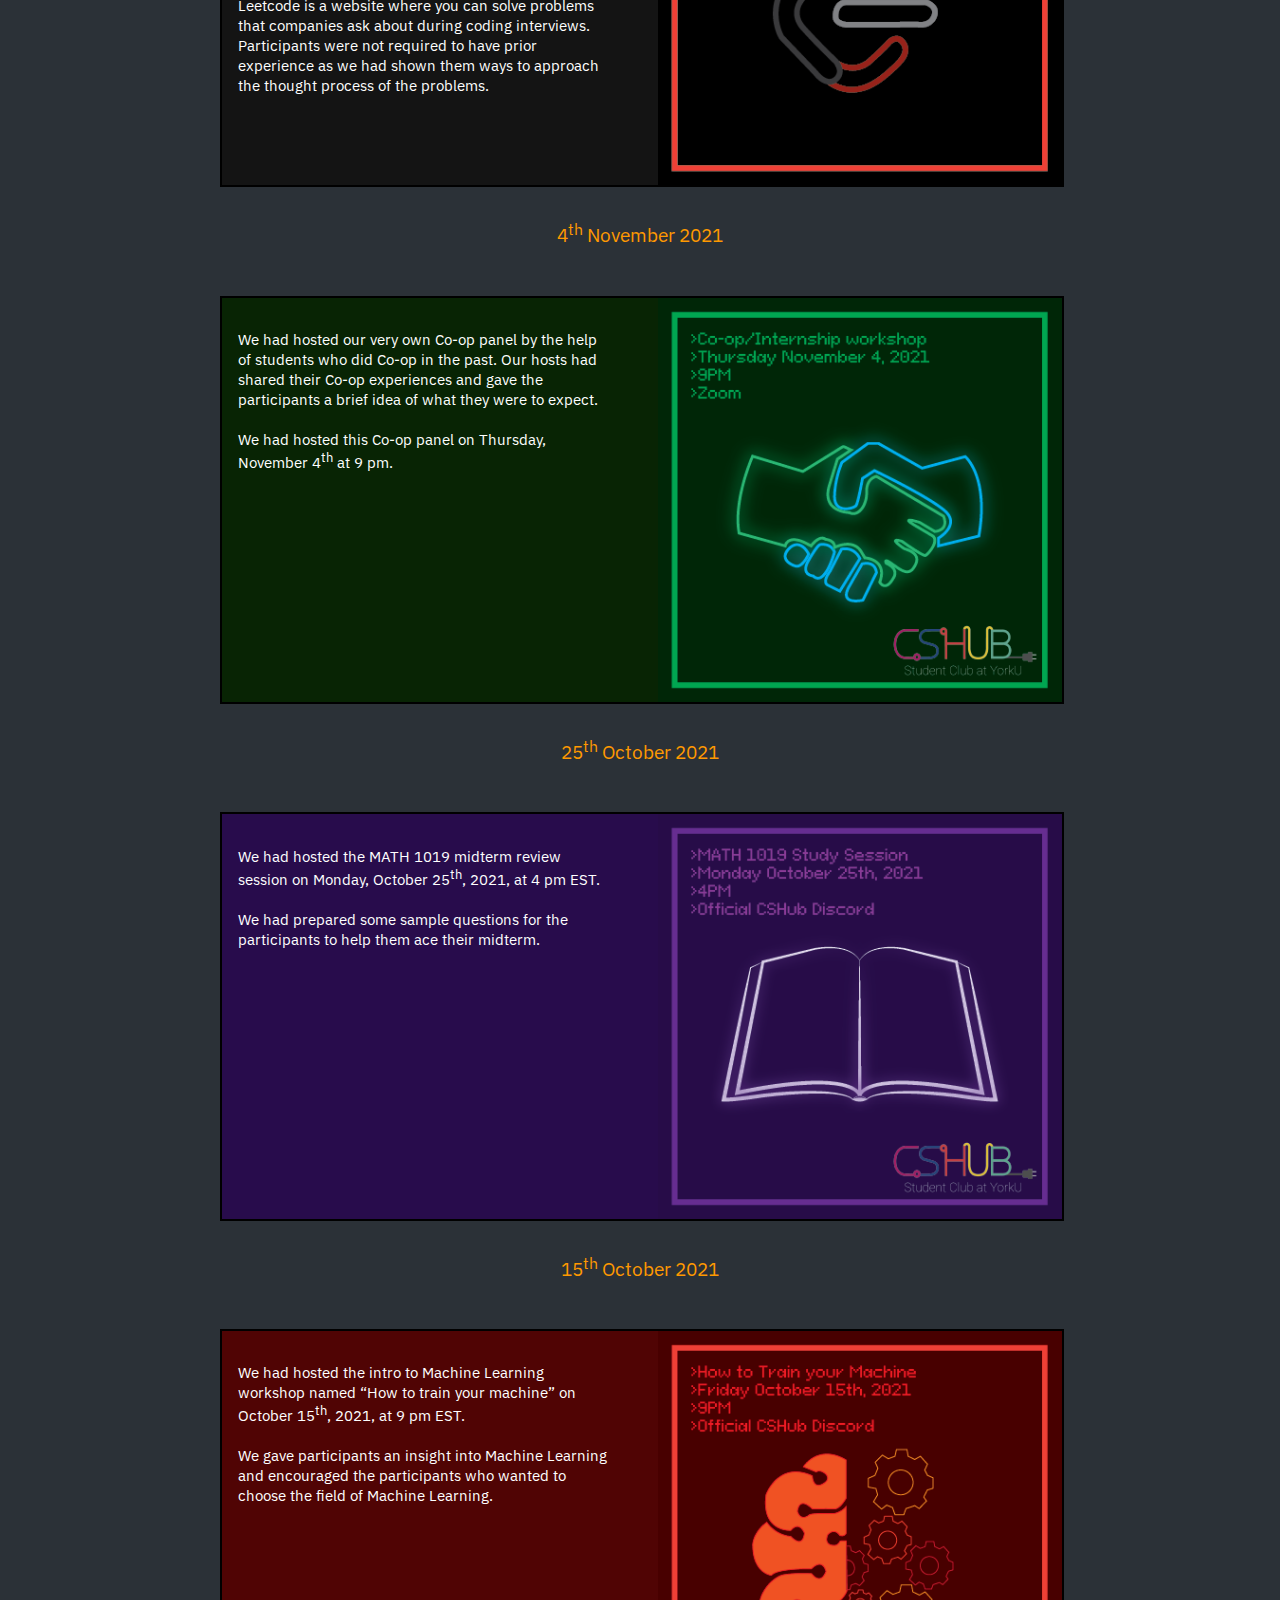
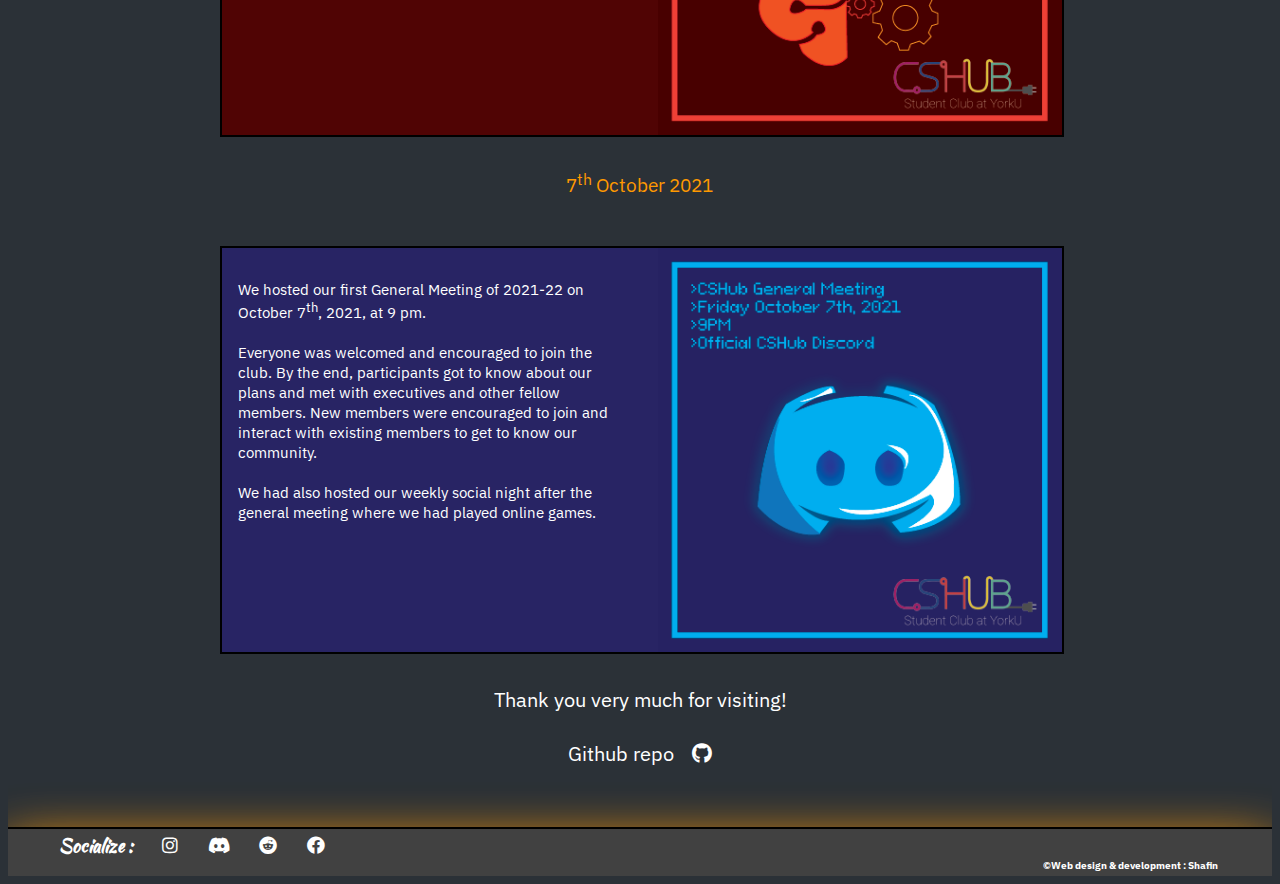
==== commit e99a8765: "minor correction" ====
--- a/Events.html
+++ b/Events.html
@@ -82,7 +82,7 @@
               <div class="details">
               <p> We had partnering with Lassonde Engineering Society to host "HUB NIGHT"</br></br>
                       
-                It took place at Timber's Lodge at York Lanes on Thursday, March 24 from 7-11 pm.</br></br>
+                It took place at Timber's Lodge at York Lanes on Thursday, March 24 from 7pm-12 am.</br></br>
                     </p>
               </div>
           </section>
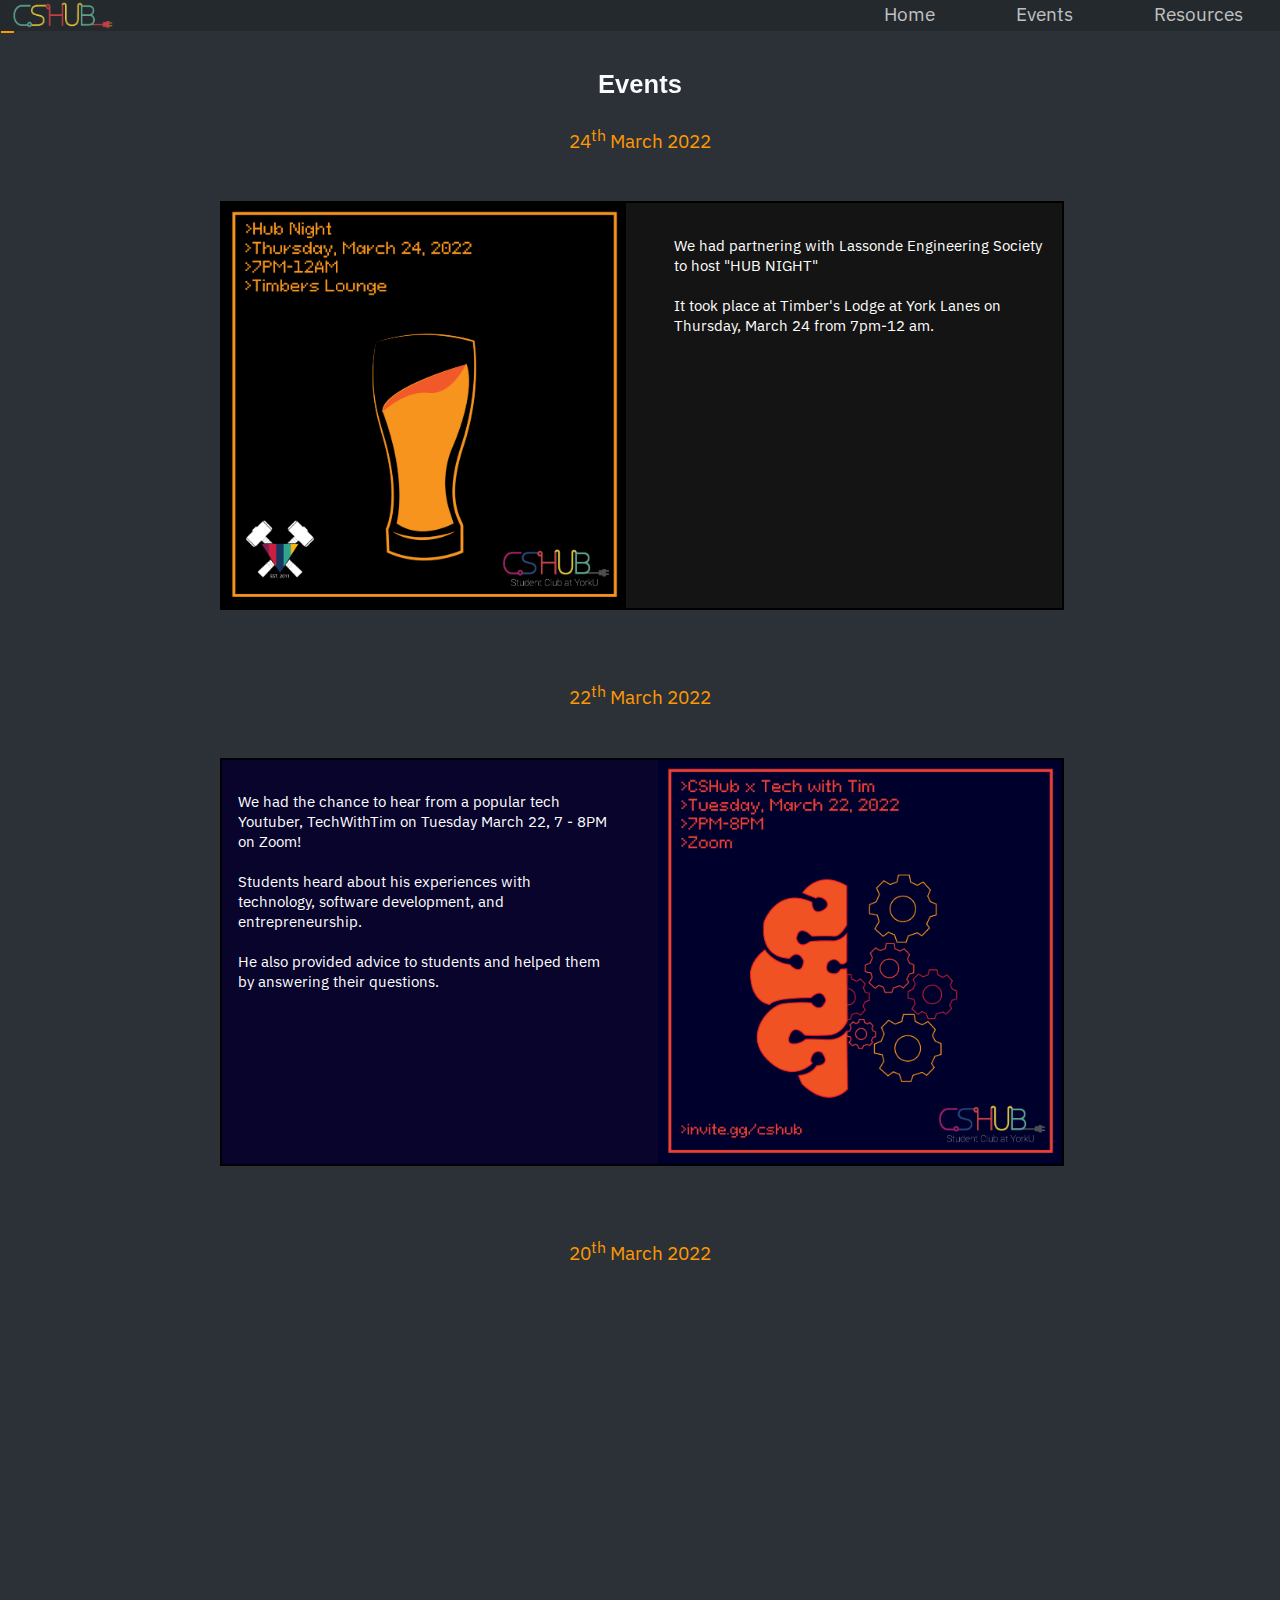
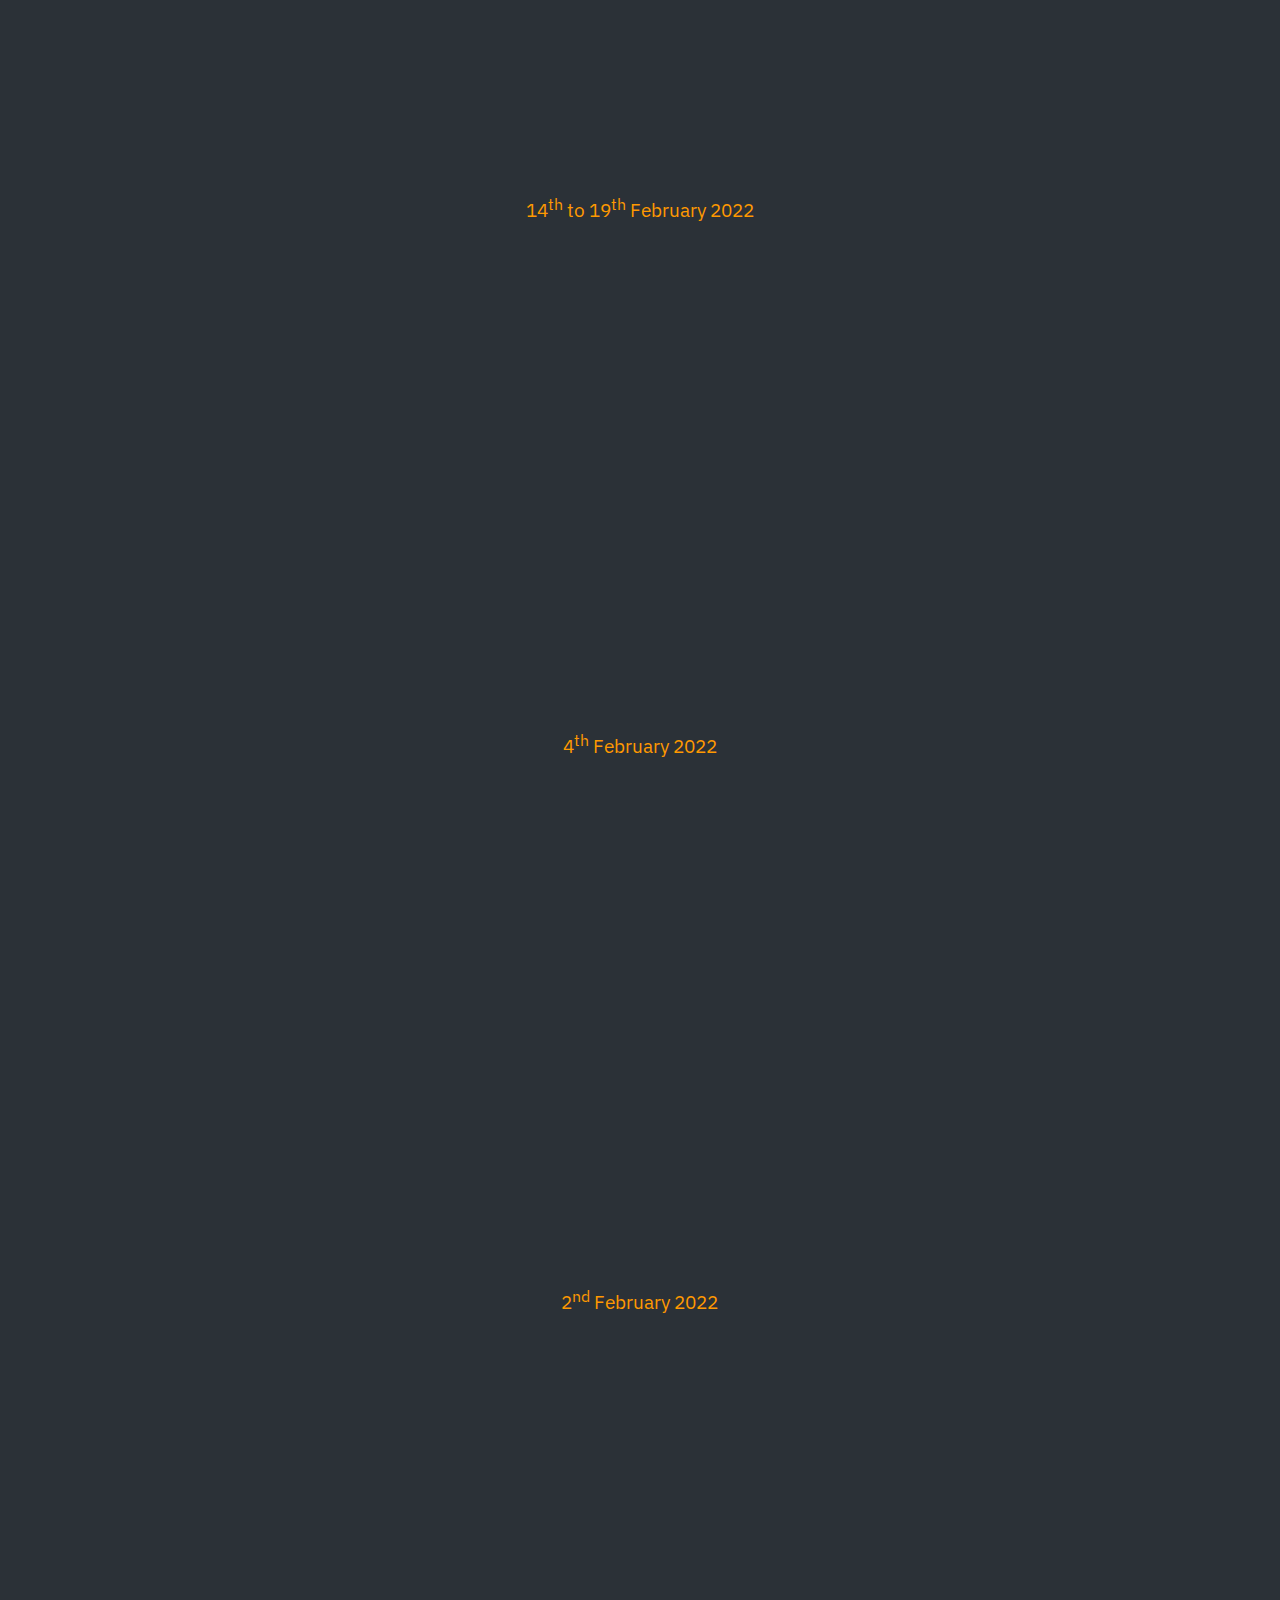
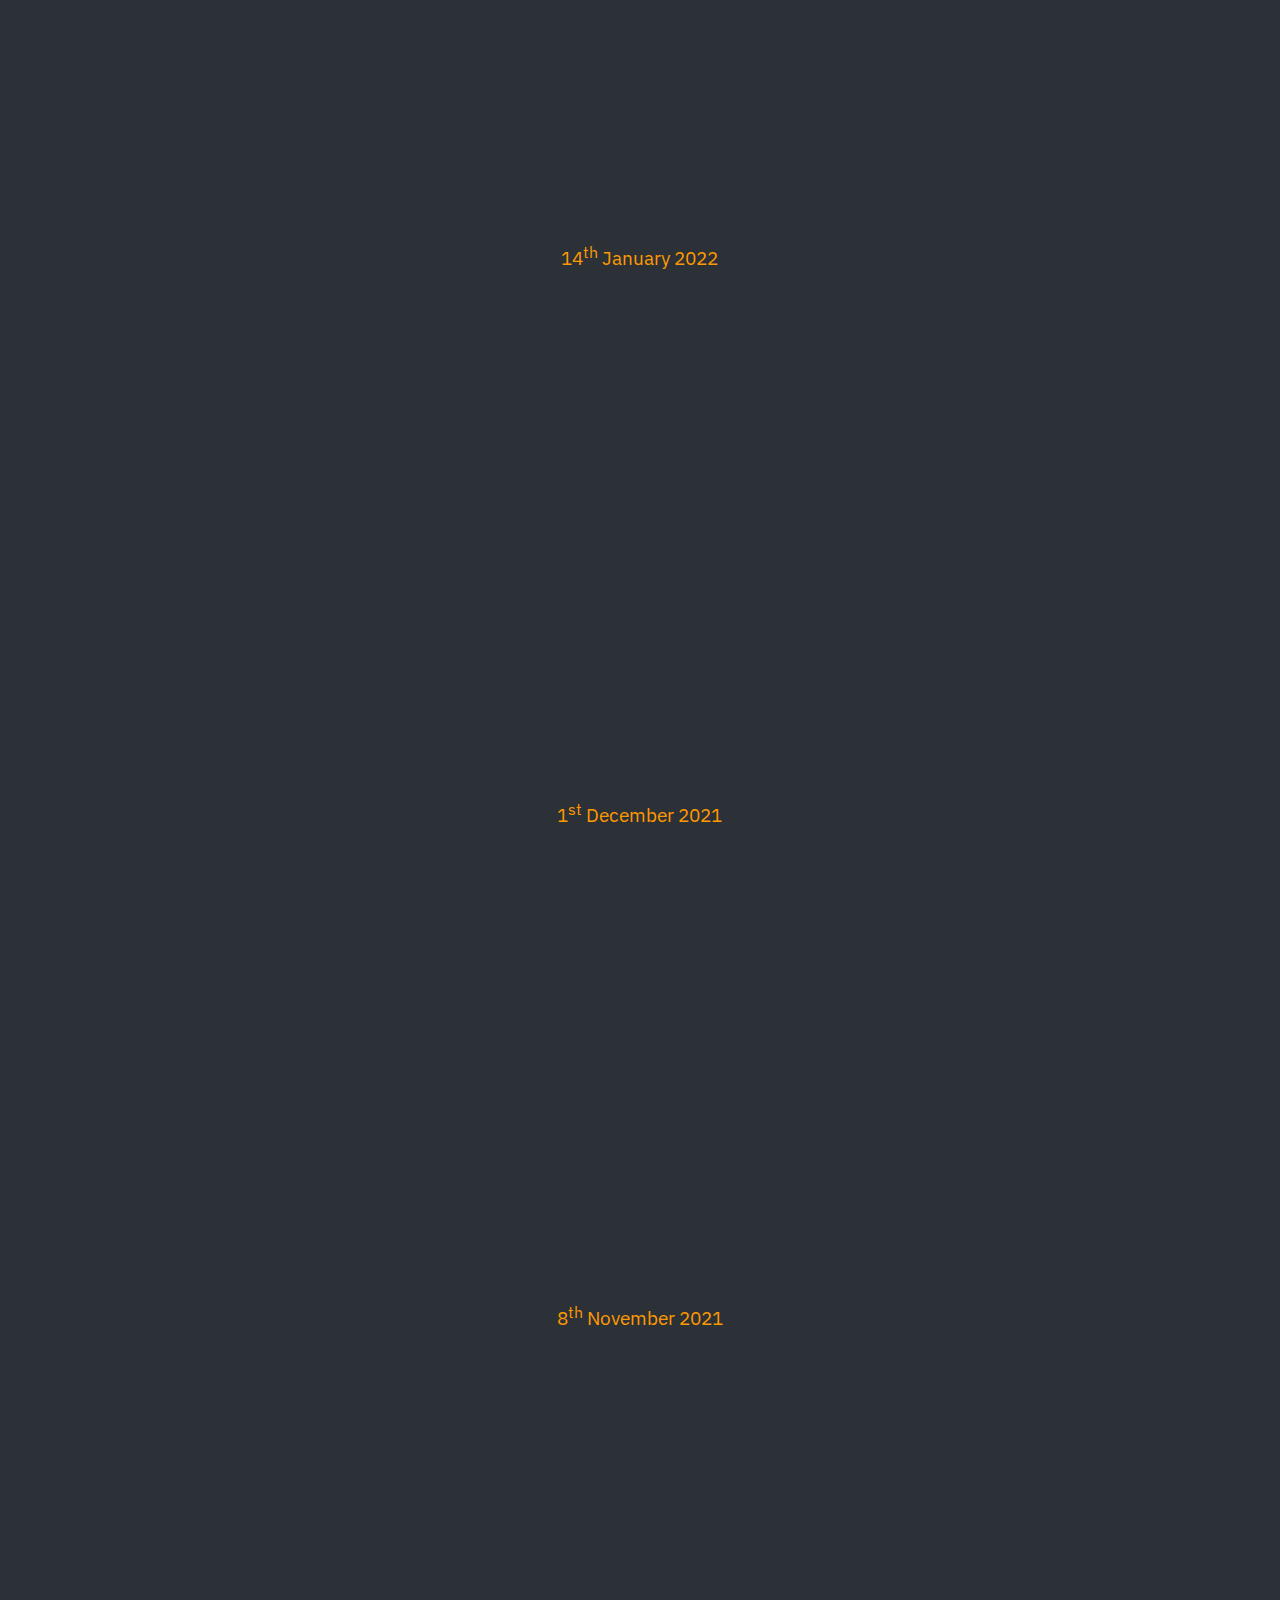
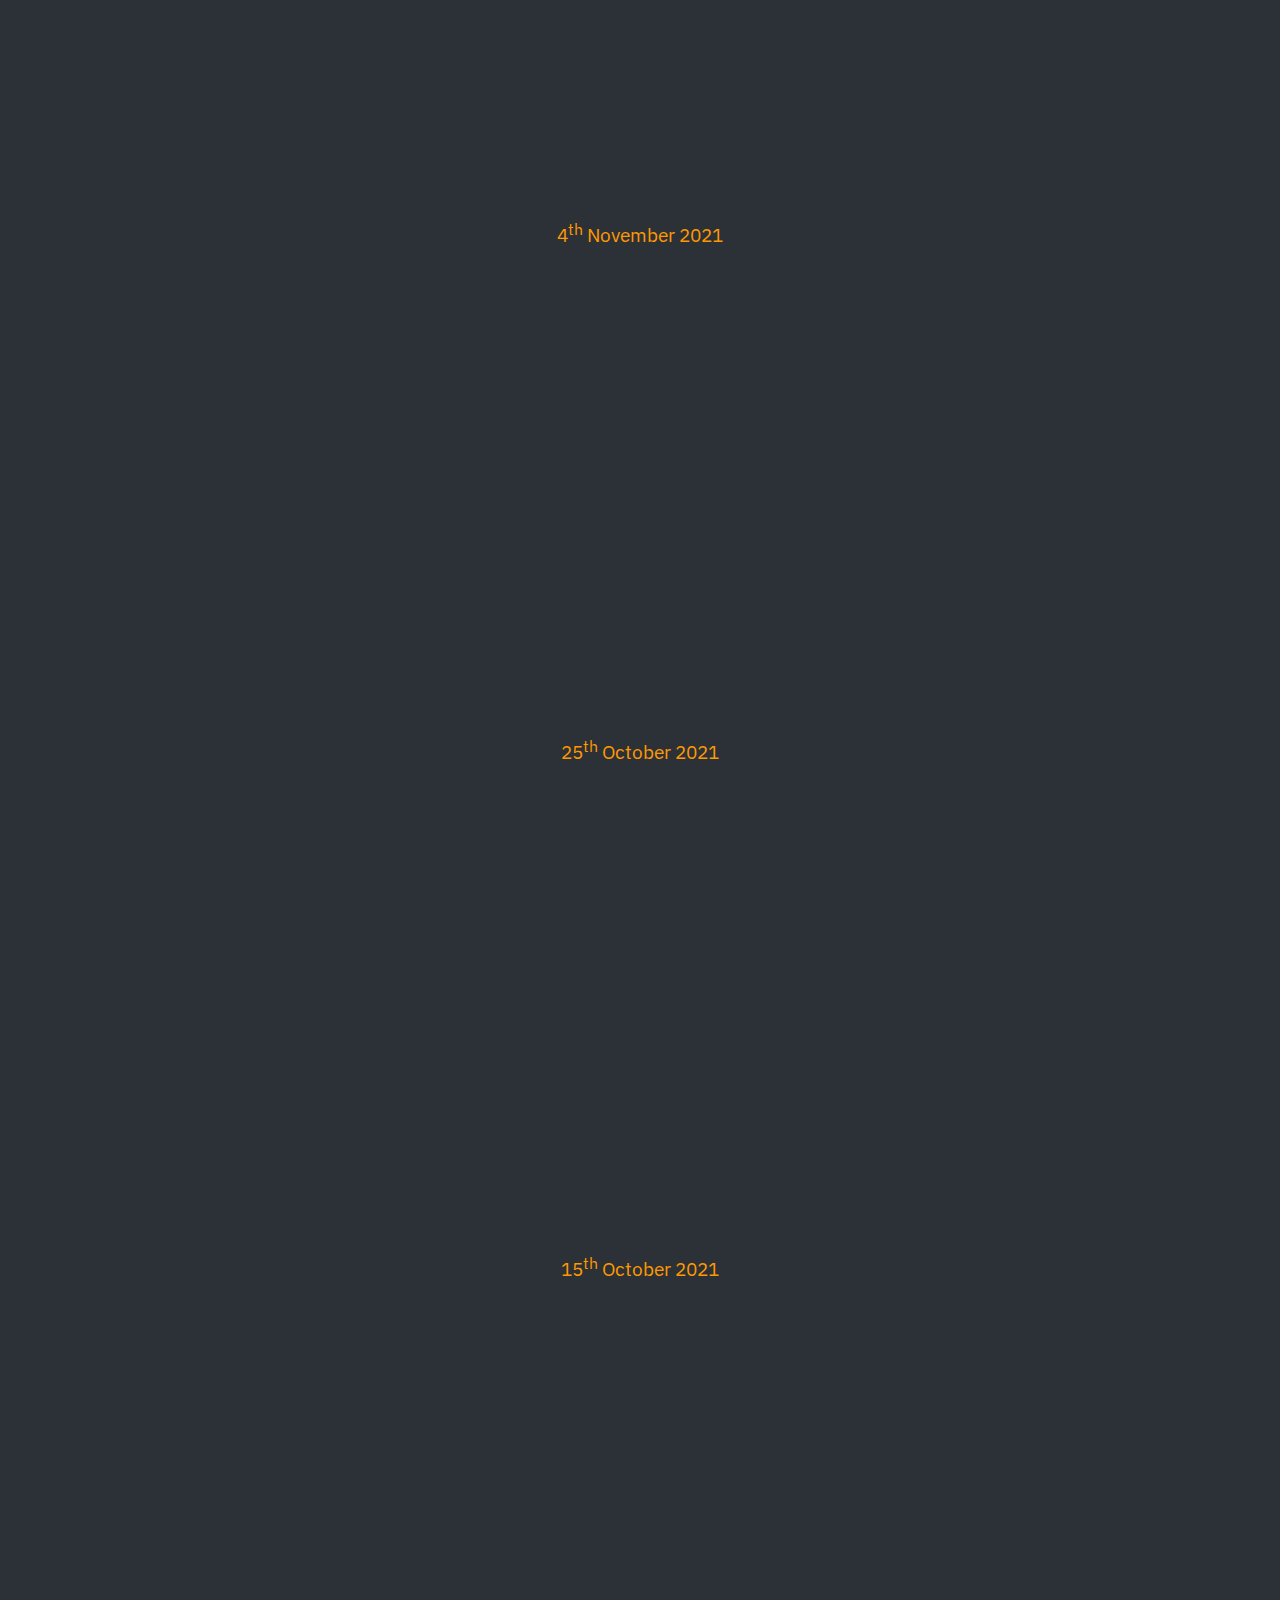
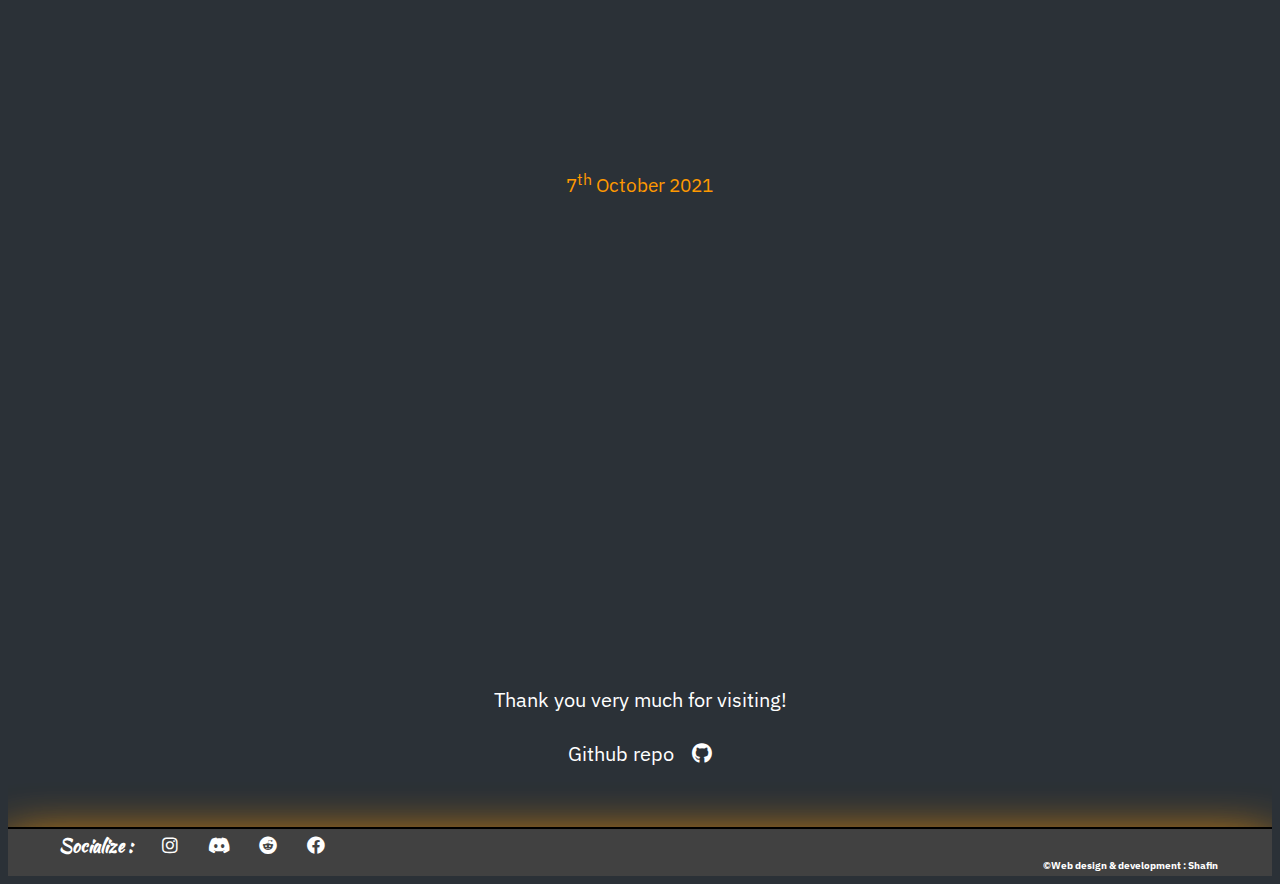
==== commit 5c6c9271: "Event animation added" ====
--- a/Events.html
+++ b/Events.html
@@ -30,7 +30,7 @@
     title="style"
   />
   
-    <!-- <link rel="stylesheet" href="https://unpkg.com/aos@next/dist/aos.css" /> -->
+    <link rel="stylesheet" href="https://unpkg.com/aos@next/dist/aos.css" />
 
   </head>
   <body>
@@ -301,6 +301,10 @@
     <script src="https://ajax.googleapis.com/ajax/libs/jquery/3.5.1/jquery.min.js"></script>
 
     <script src="Script/Common.js"></script>
+    <script src="https://unpkg.com/aos@next/dist/aos.js"></script>
+    <script>
+      AOS.init();
+    </script>
 
   </body>
 </html>
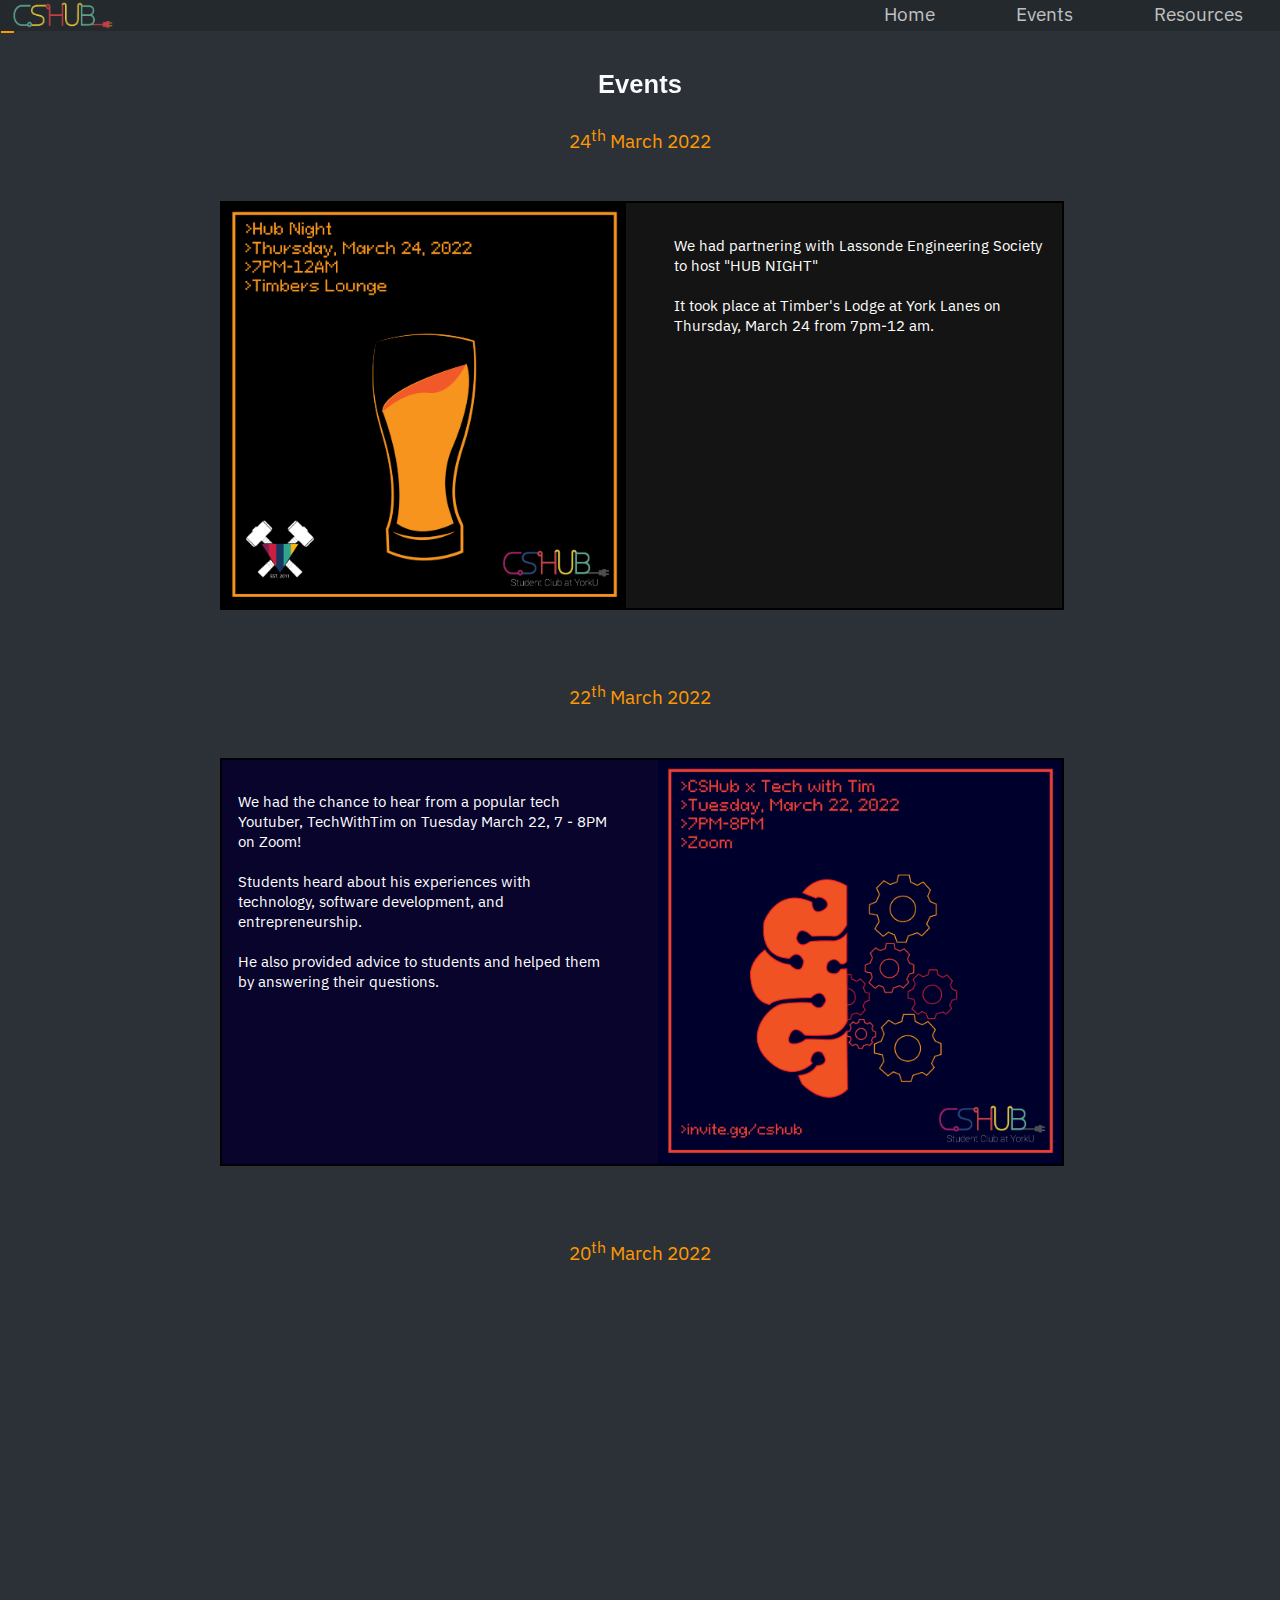
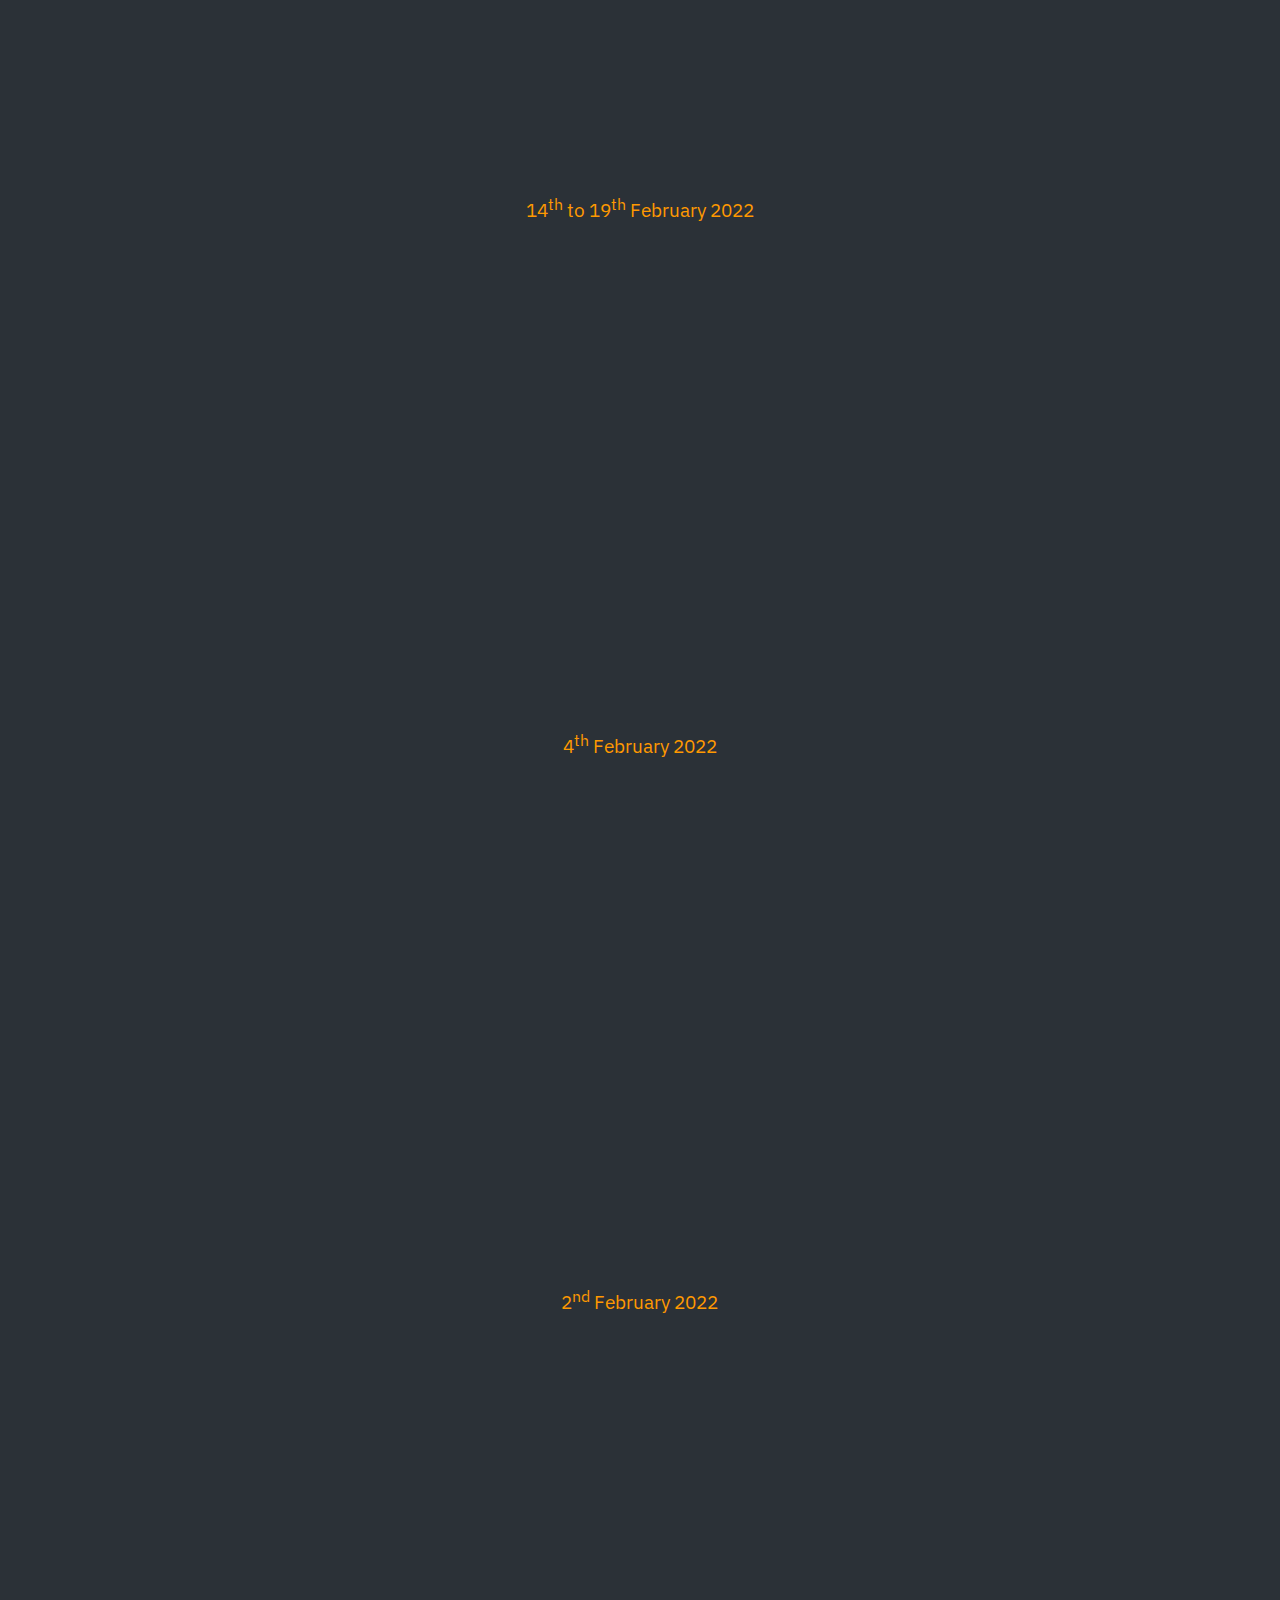
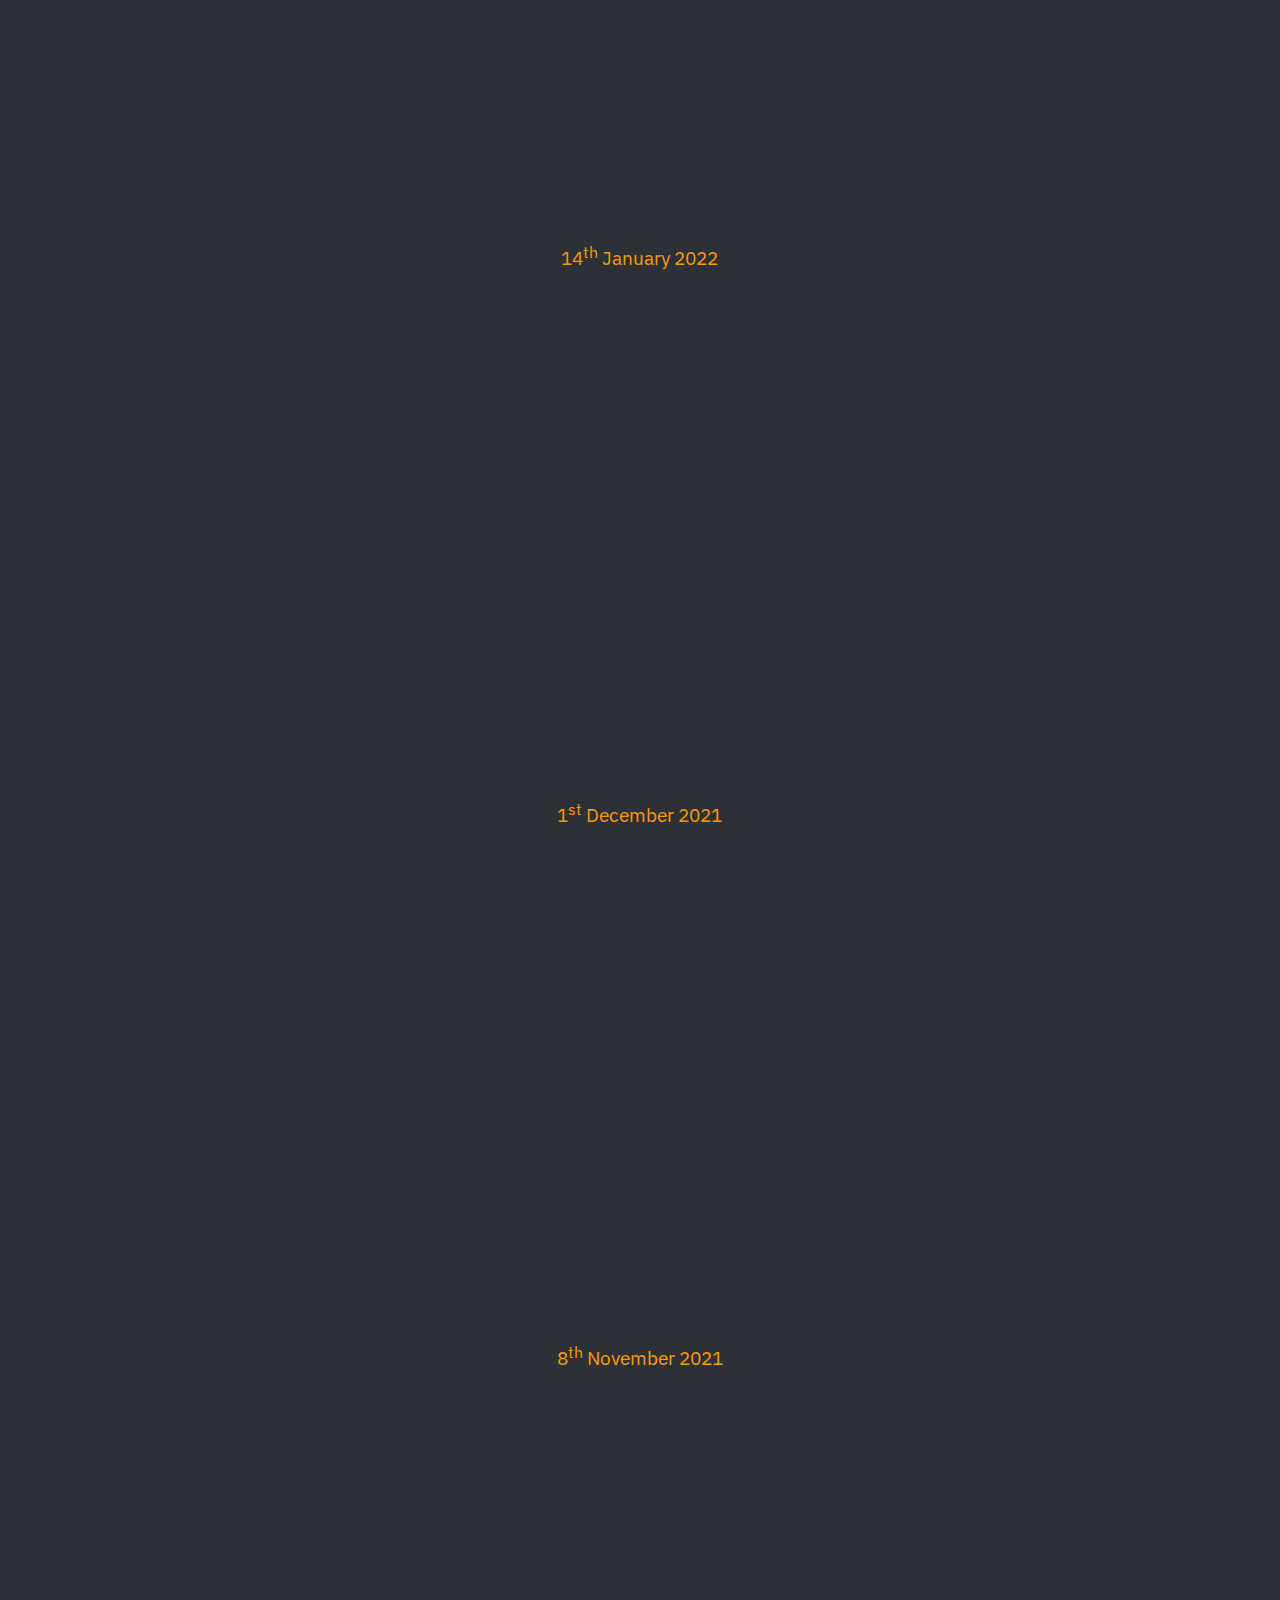
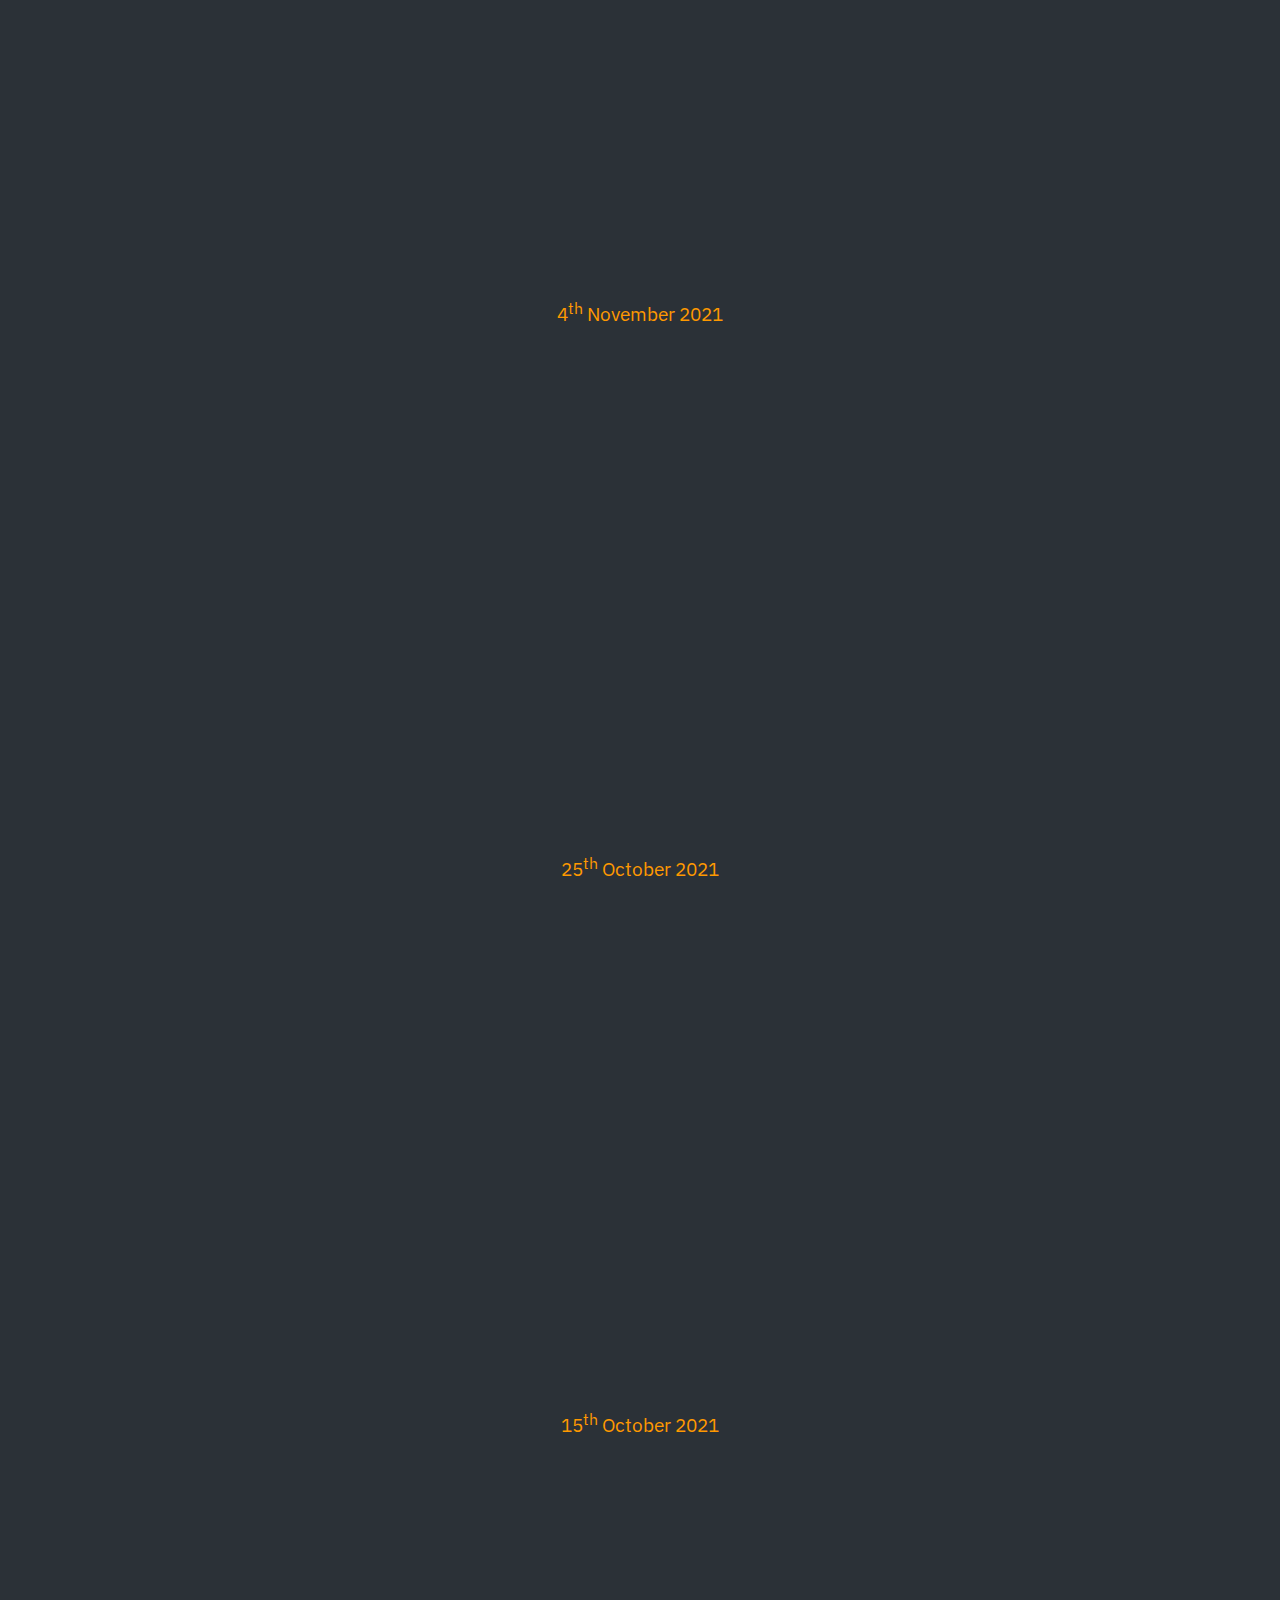
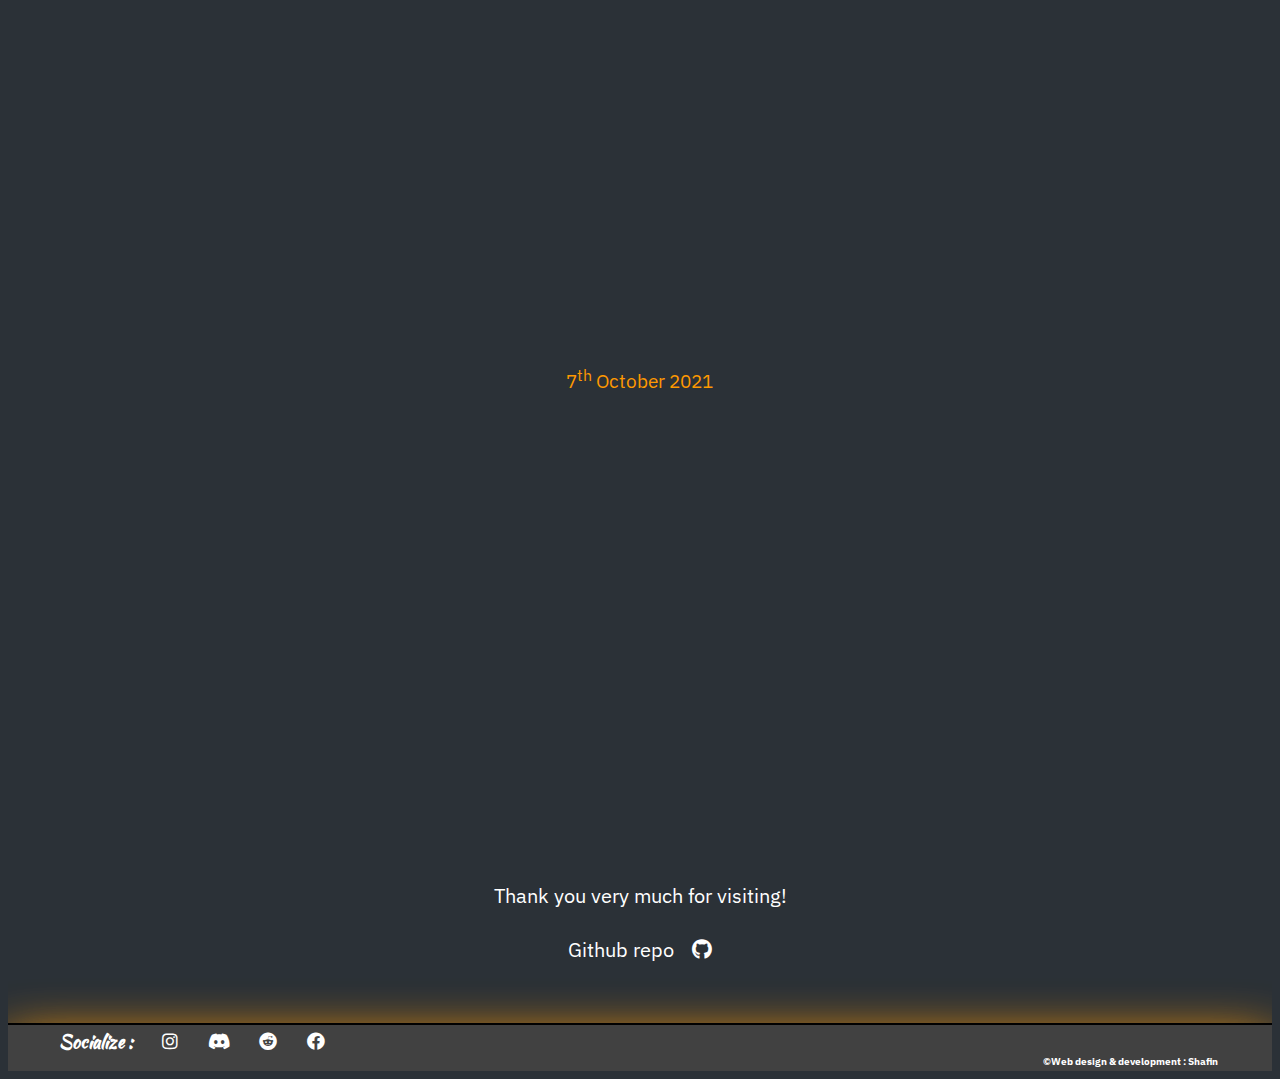
==== commit 69ccba74: "line breaks added" ====
--- a/Events.html
+++ b/Events.html
@@ -77,7 +77,7 @@
 
             <p id="time">24<sup>th</sup> March 2022</p>
 
-            <section class="card card-13" data-aos="fade-up-right">
+            <section class="card card-13" data-aos="fade-up-left">
               <img src="images/past/11.png" />
               <div class="details">
               <p> We had partnering with Lassonde Engineering Society to host "HUB NIGHT"</br></br>
@@ -107,7 +107,7 @@
           
           <p id="time">20<sup>th</sup> March 2022</p>
 
-            <section class="card card-11" data-aos="fade-up-right">
+            <section class="card card-11" data-aos="fade-up-left">
               <img src="images/past/9.png" />
               <div class="details">
               <p>   We had hosted Resume Roast on Sunday, March 20, 7 - 8:30 PM on Zoom!</br></br>
@@ -198,6 +198,8 @@
                 </div>
             </section>
 
+          </br>  
+
             <p id="time">8<sup>th</sup> November 2021</p>
 
         <section class="card card-5" data-aos="fade-up-left">
@@ -211,6 +213,8 @@
                  </p>
             </div>
         </section>
+
+      </br>  
 
         <p id="time">4<sup>th</sup> November 2021</p>
     
@@ -225,6 +229,8 @@
             </div>
         </section>
 
+      </br>  
+
         <p id="time">25<sup>th</sup> October 2021</p>
     
         <section class="card card-3" data-aos="fade-up-left">
@@ -236,6 +242,8 @@
             </div>
         </section>
 
+      </br>  
+
         <p id="time">15<sup>th</sup> October 2021</p>
     
         <section class="card card-2" data-aos="fade-up-right">
@@ -247,6 +255,8 @@
                  </p>
             </div>
         </section>
+
+      </br>  
 
         <p id="time">7<sup>th</sup> October 2021</p>
 
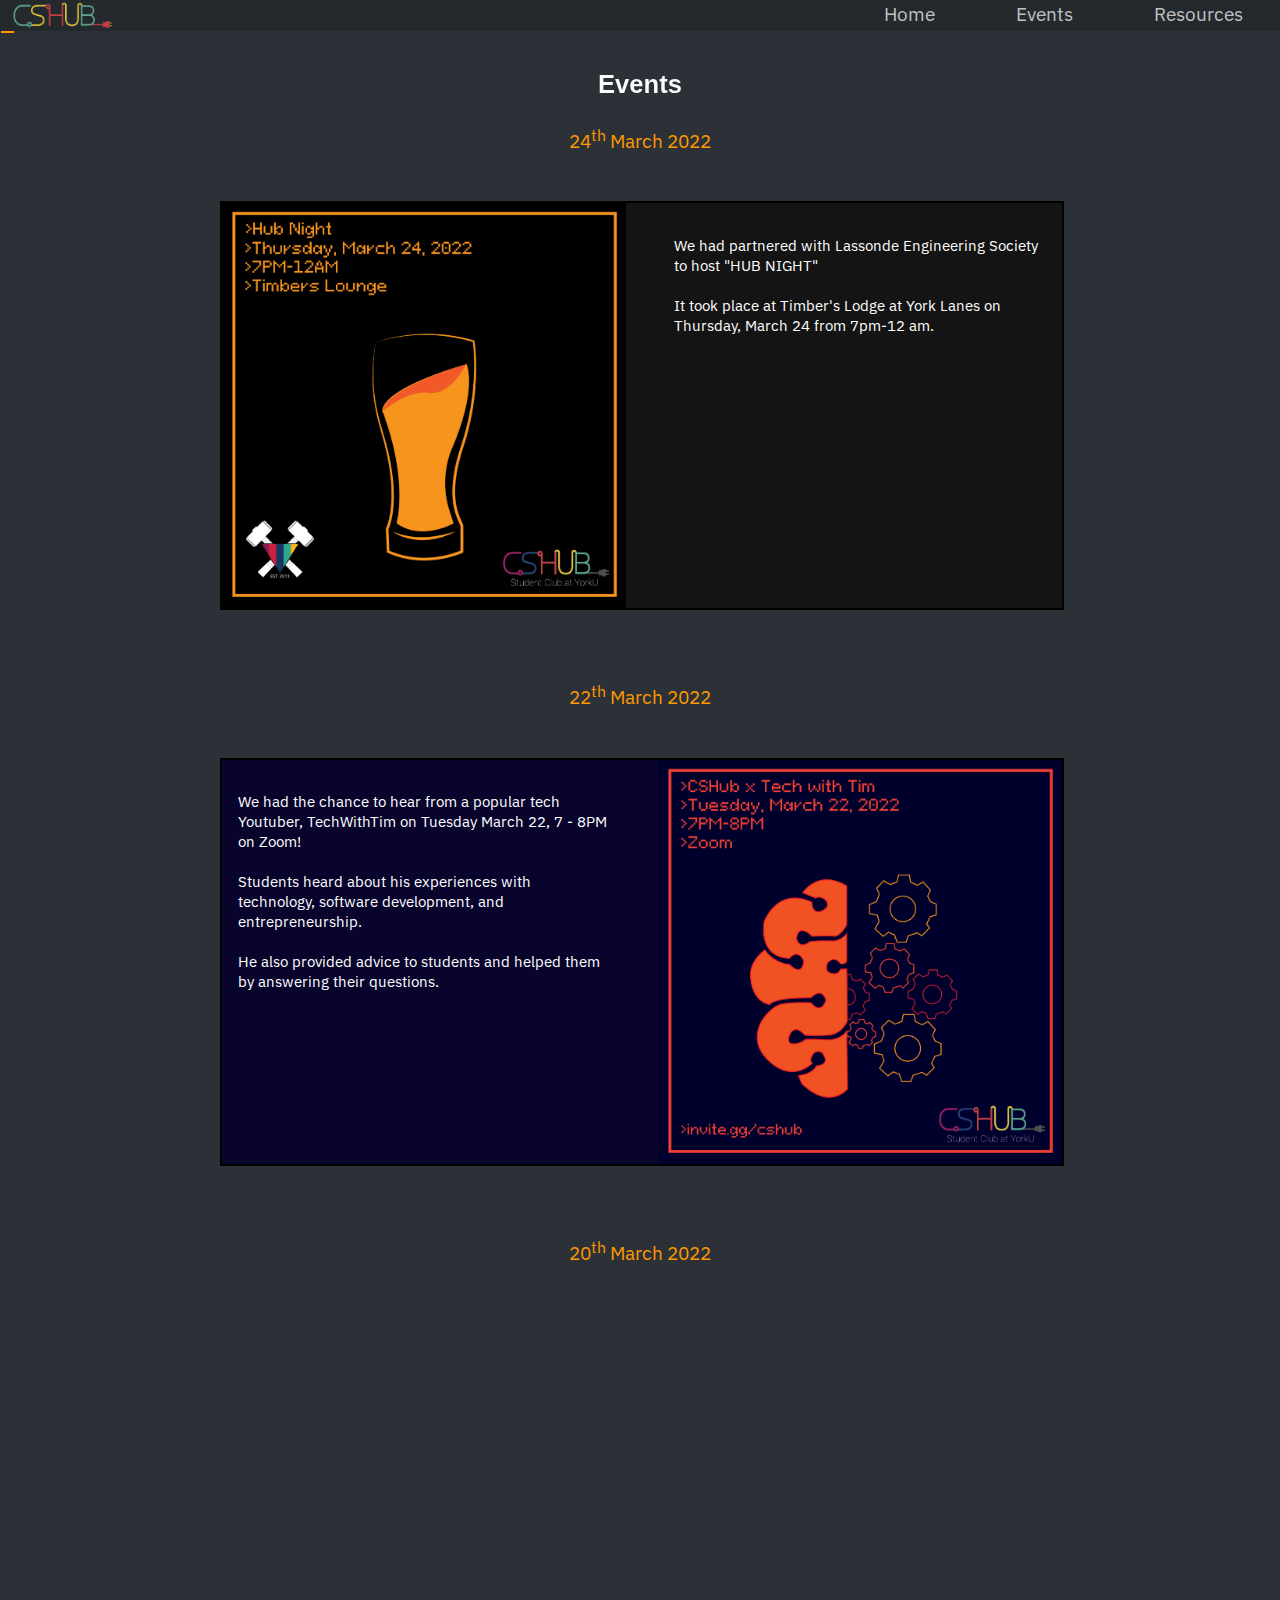
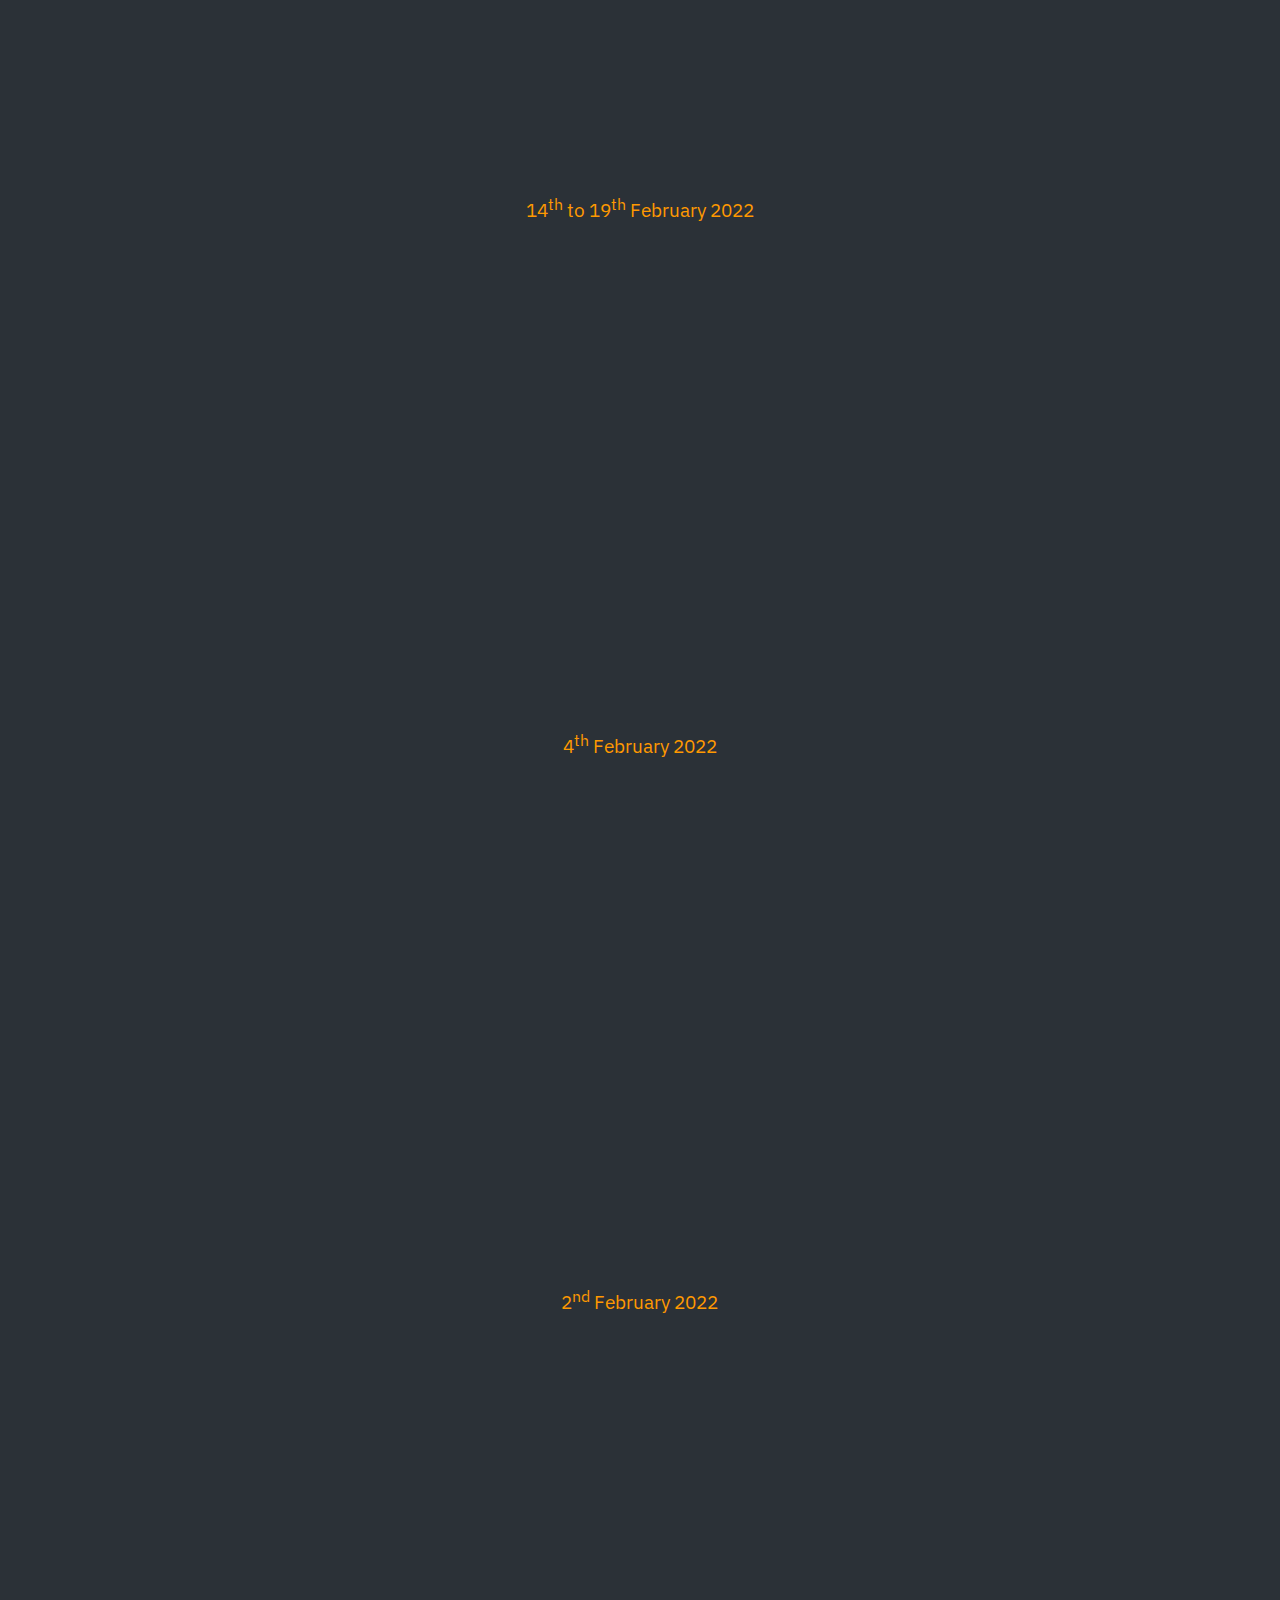
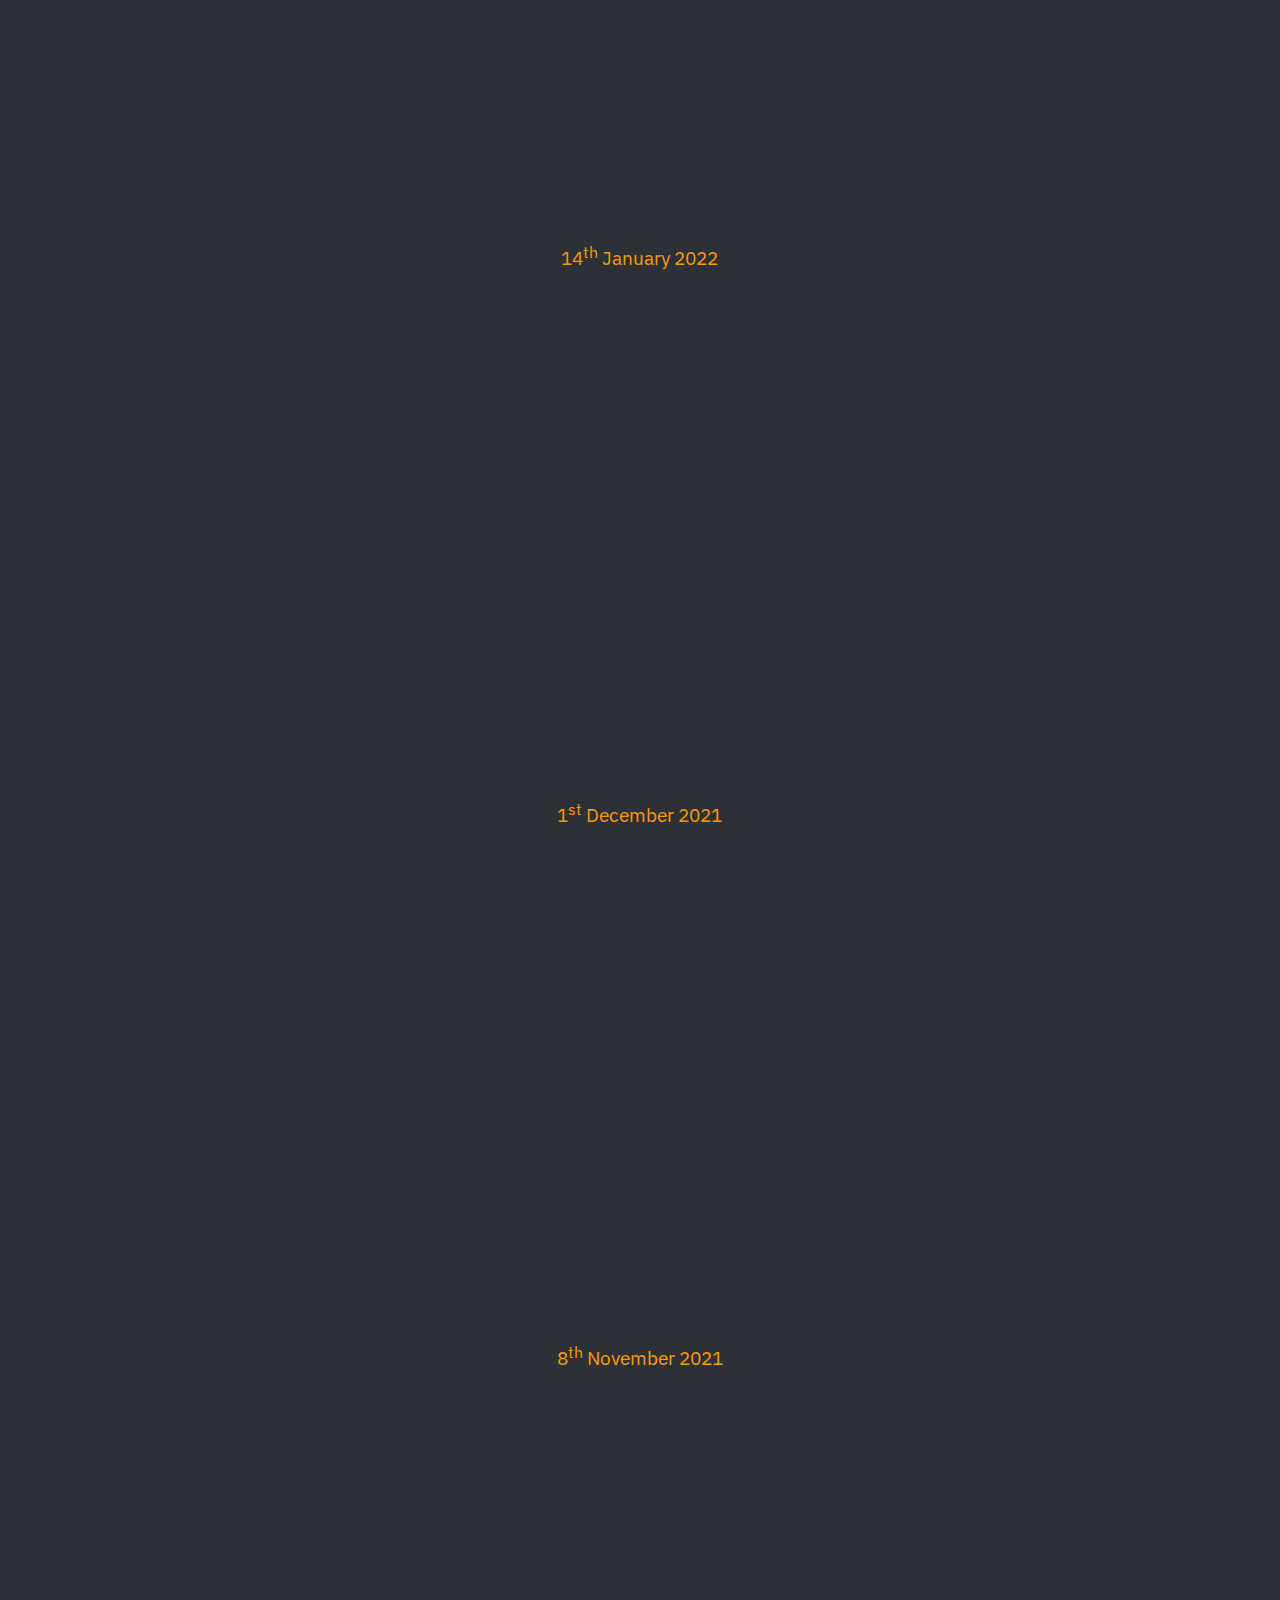
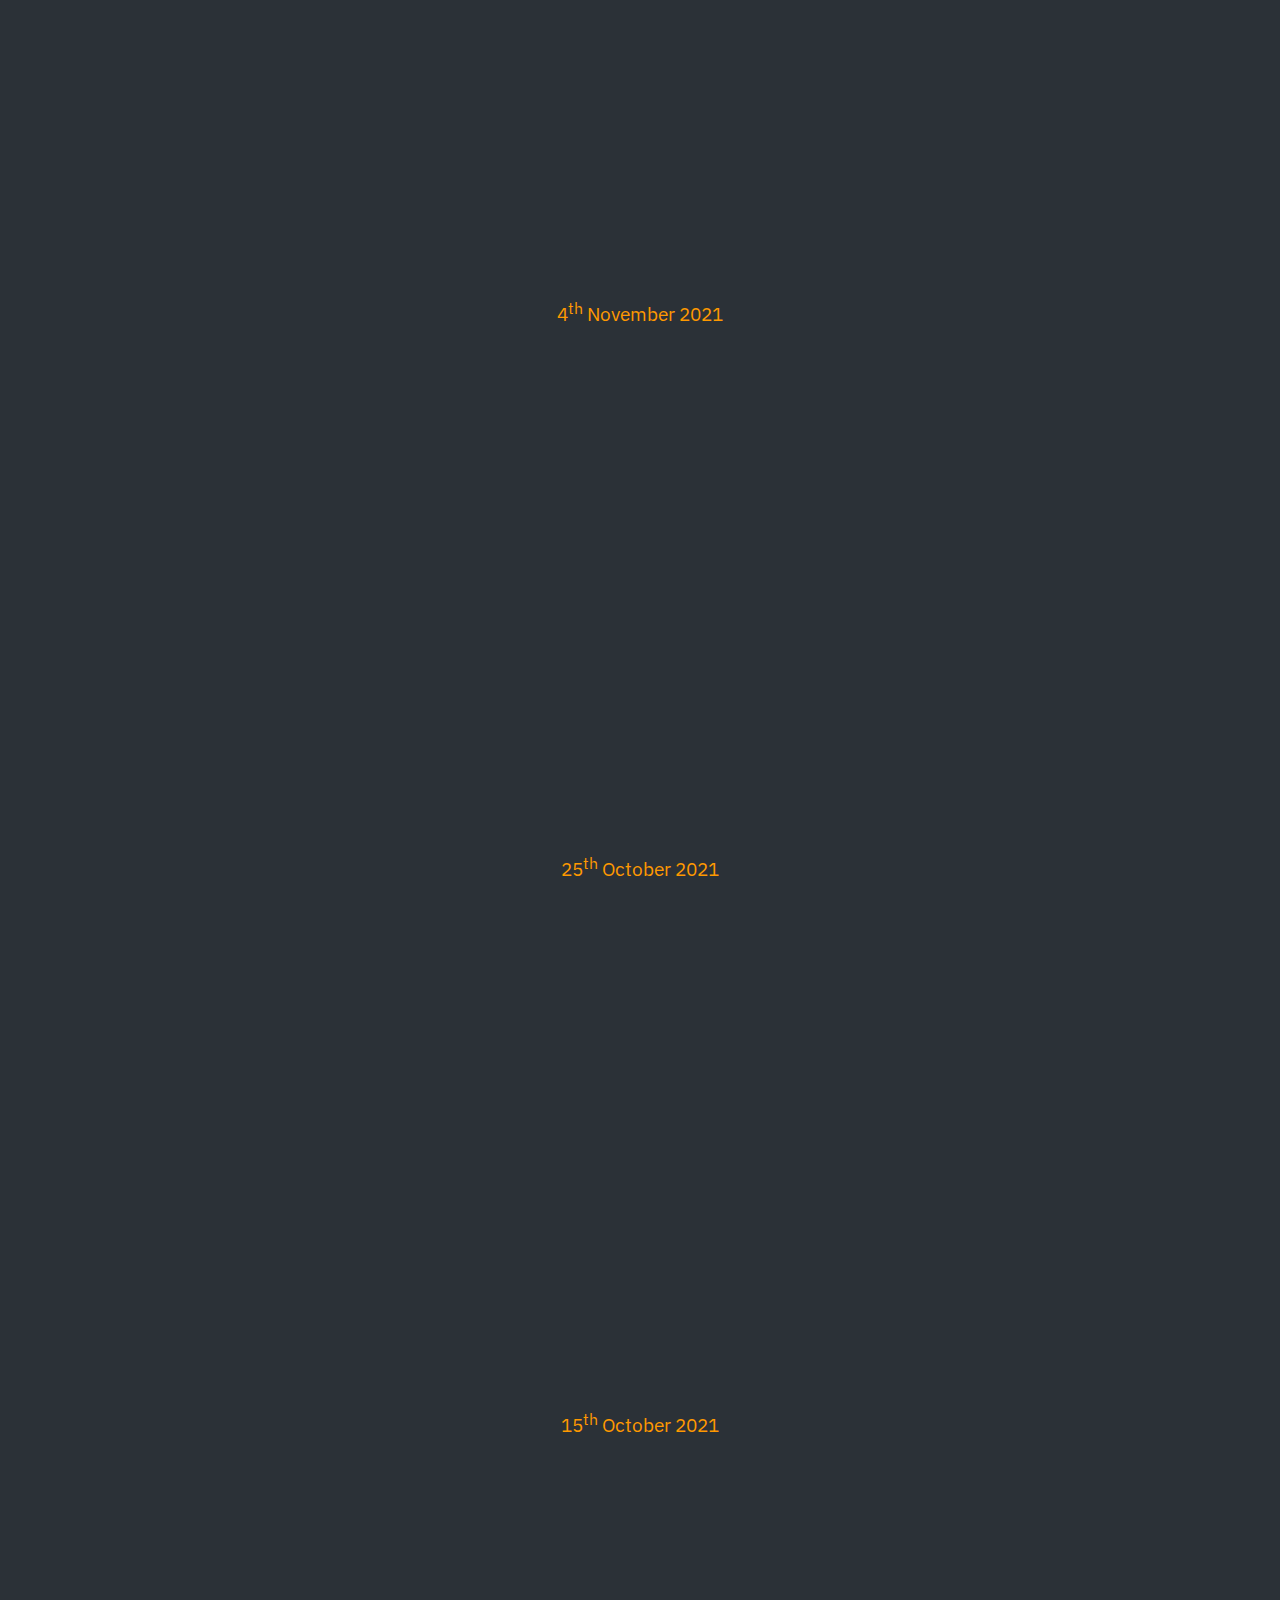
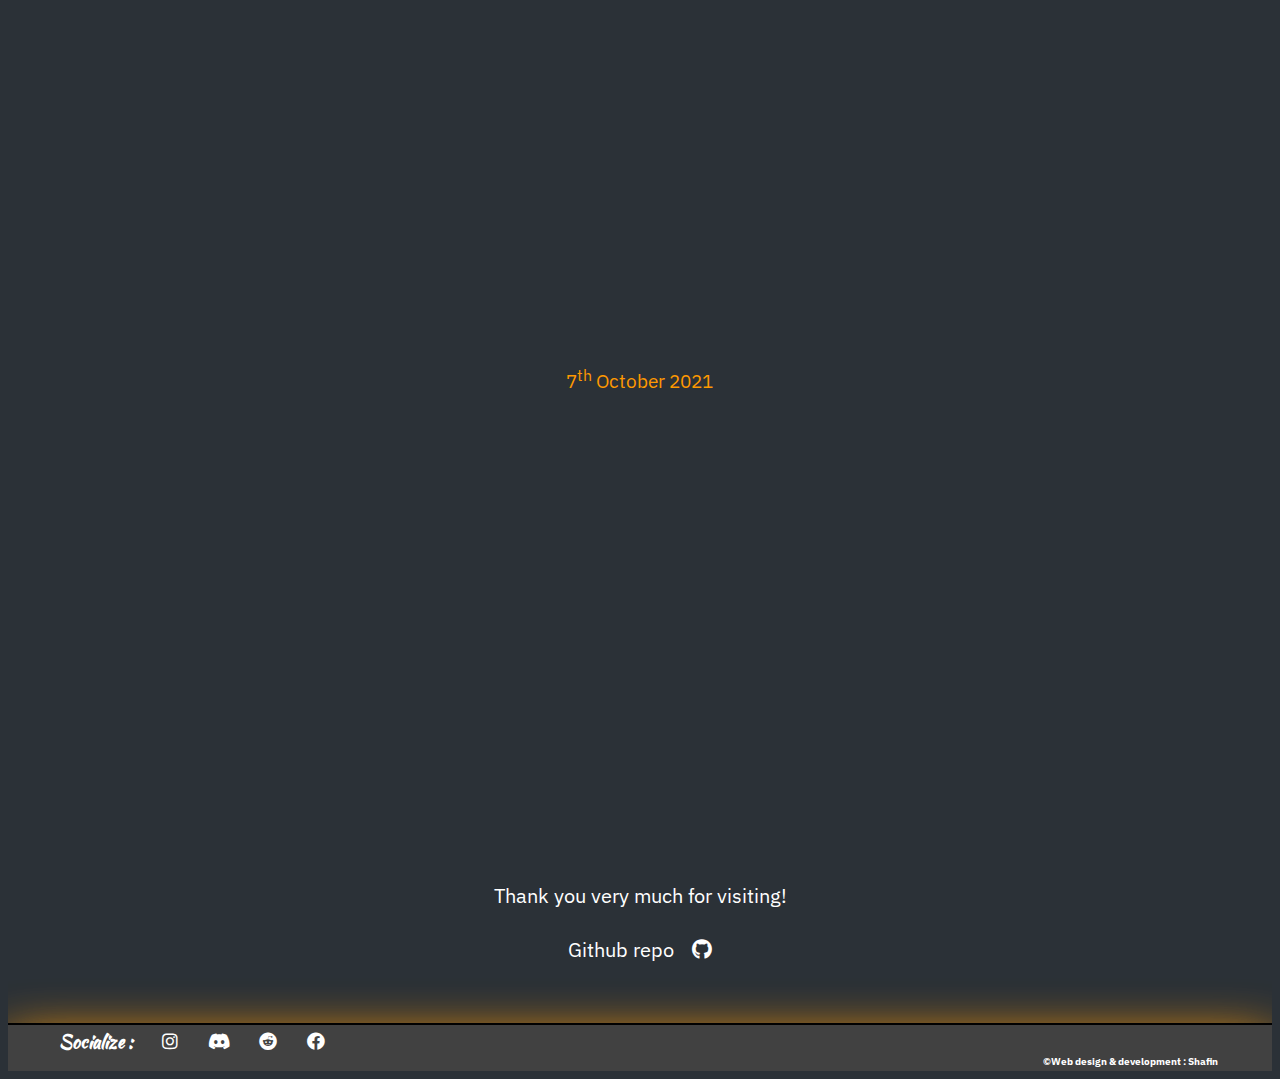
==== commit e25325ba: "typo fix" ====
--- a/Events.html
+++ b/Events.html
@@ -80,7 +80,7 @@
             <section class="card card-13" data-aos="fade-up-left">
               <img src="images/past/11.png" />
               <div class="details">
-              <p> We had partnering with Lassonde Engineering Society to host "HUB NIGHT"</br></br>
+              <p> We had partnered with Lassonde Engineering Society to host "HUB NIGHT"</br></br>
                       
                 It took place at Timber's Lodge at York Lanes on Thursday, March 24 from 7pm-12 am.</br></br>
                     </p>
